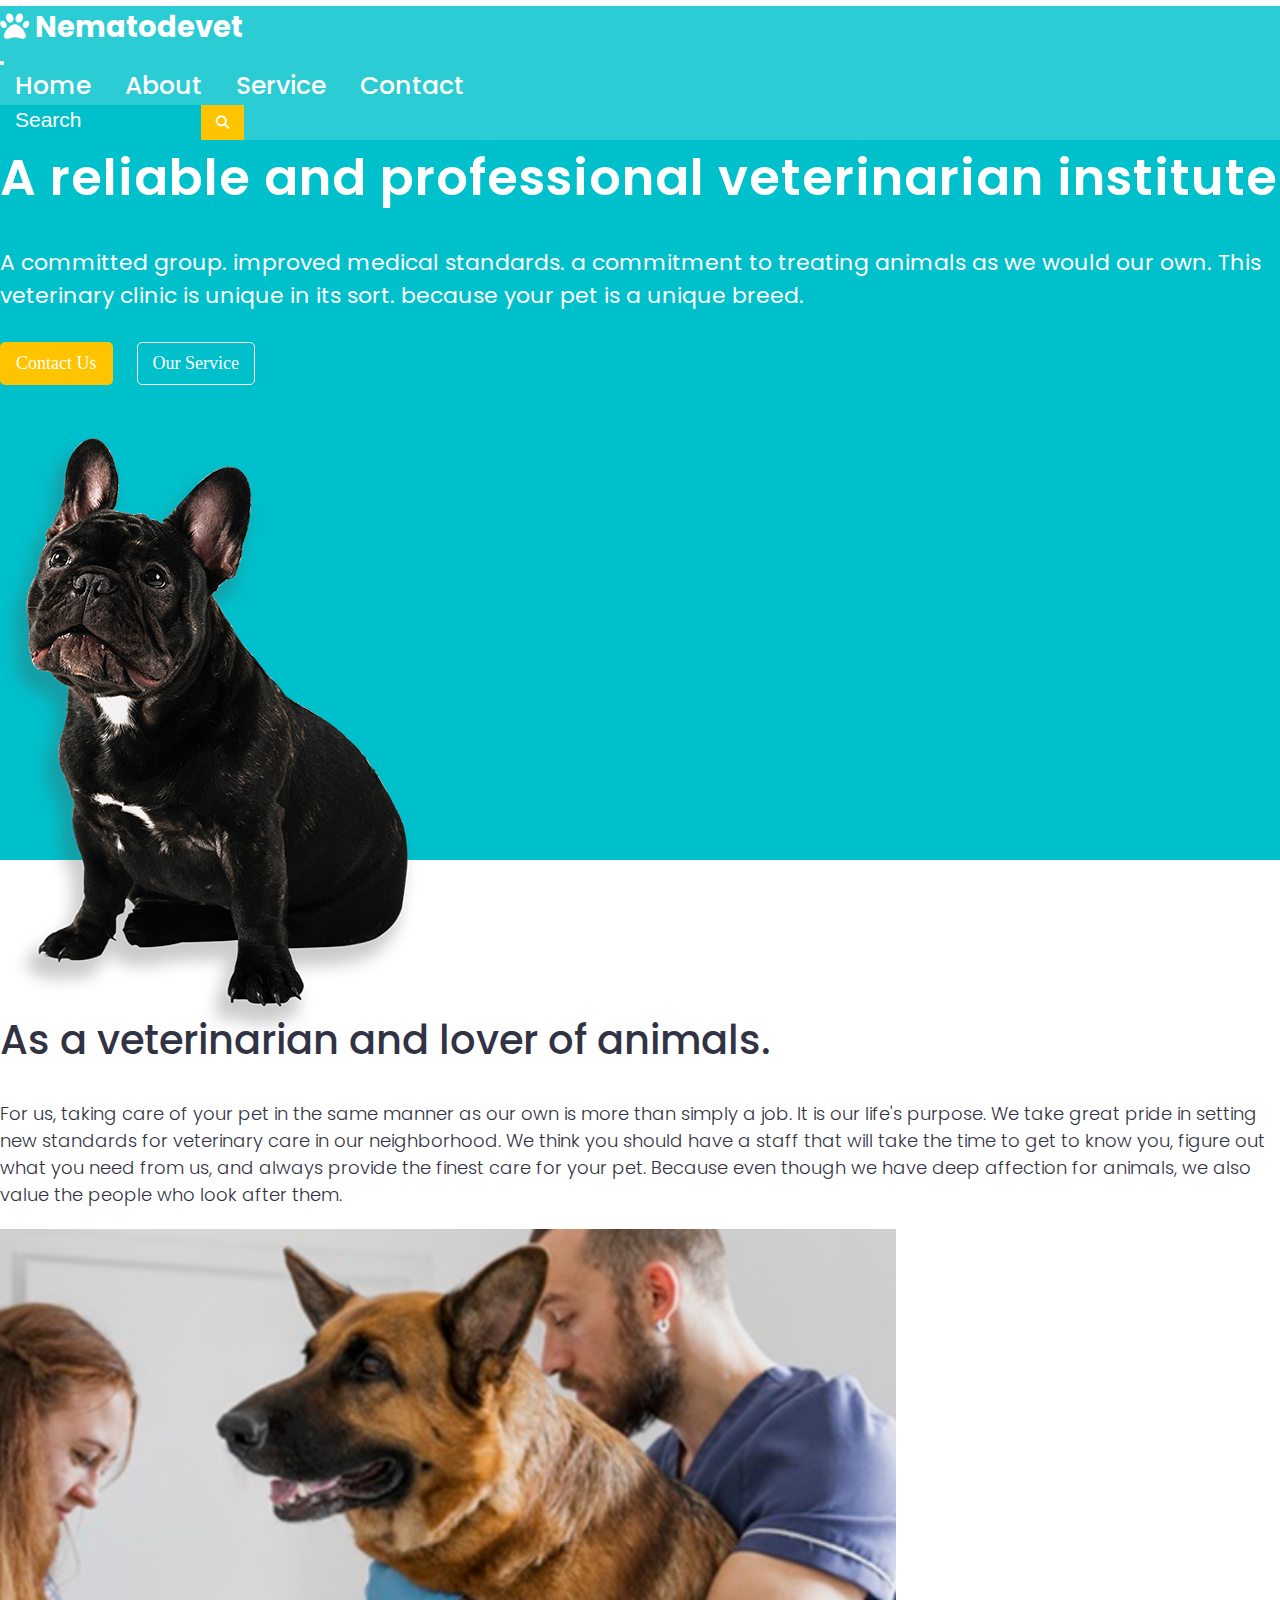
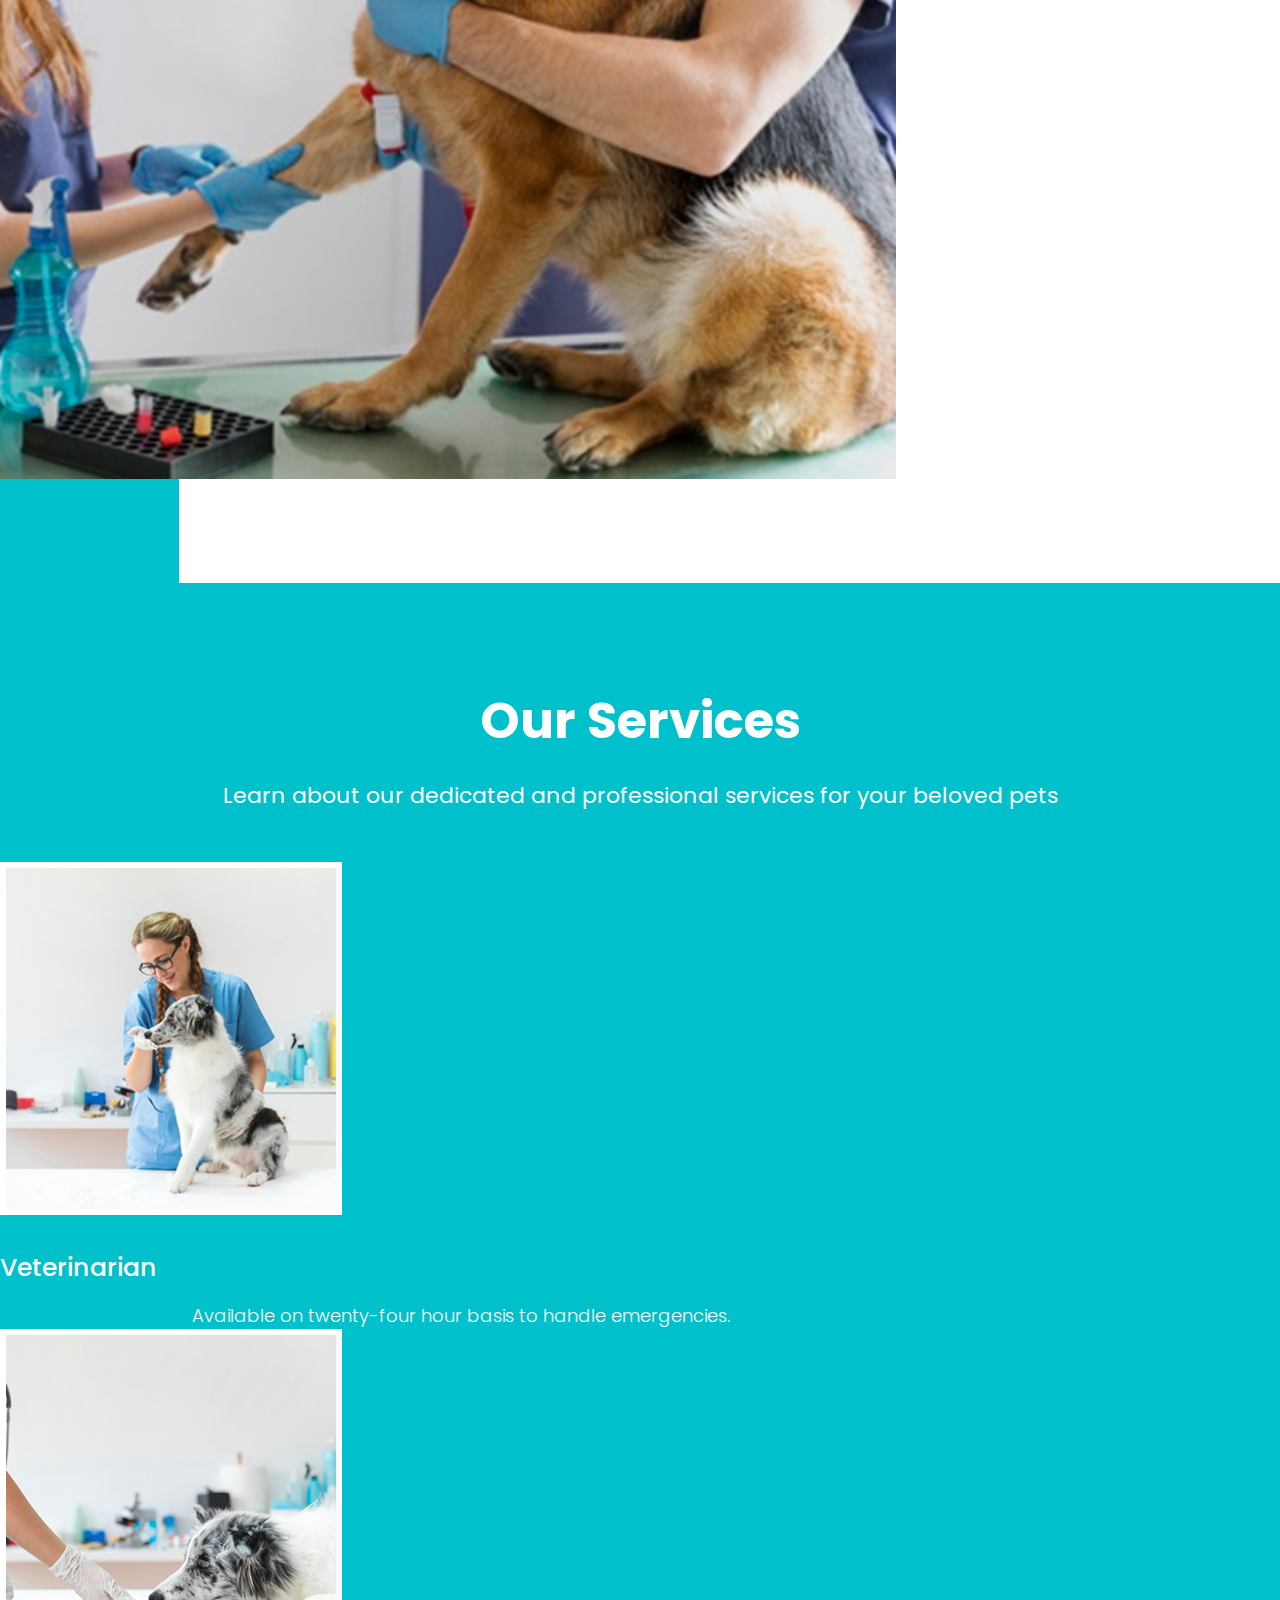
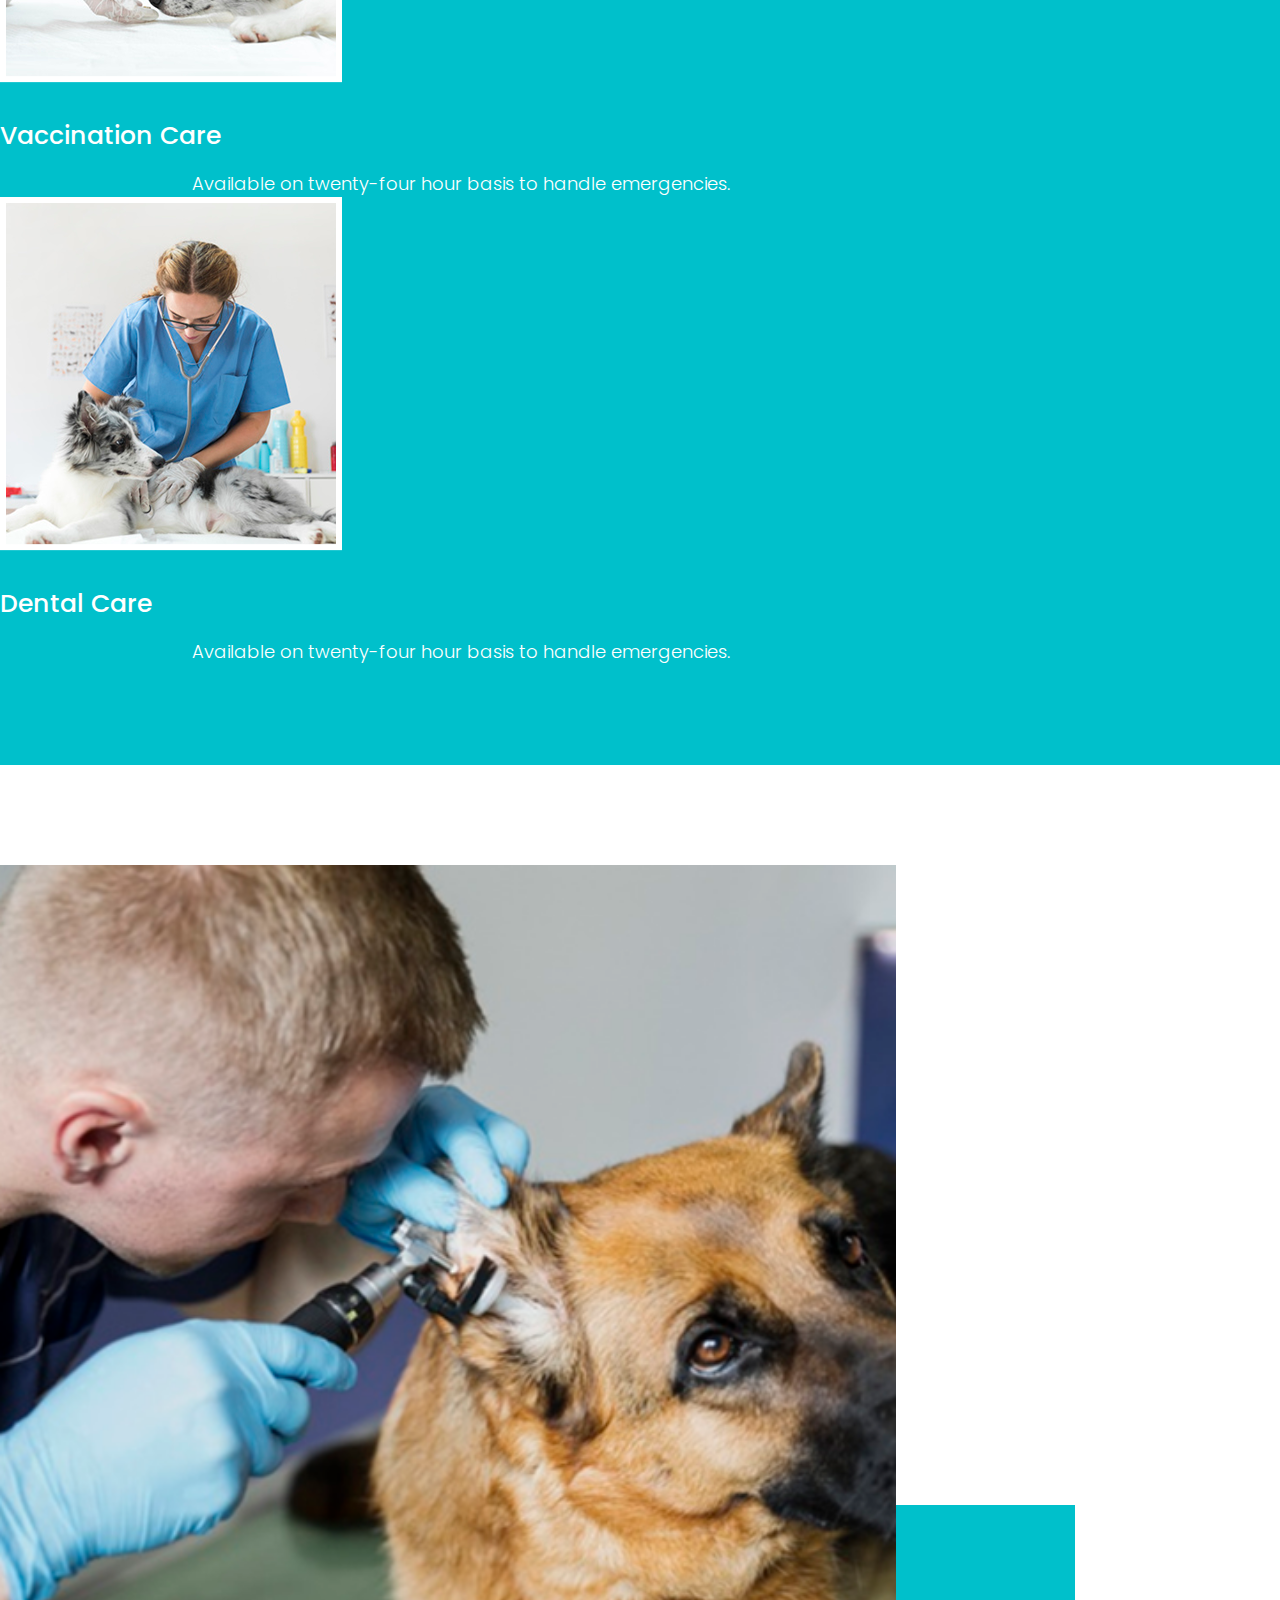
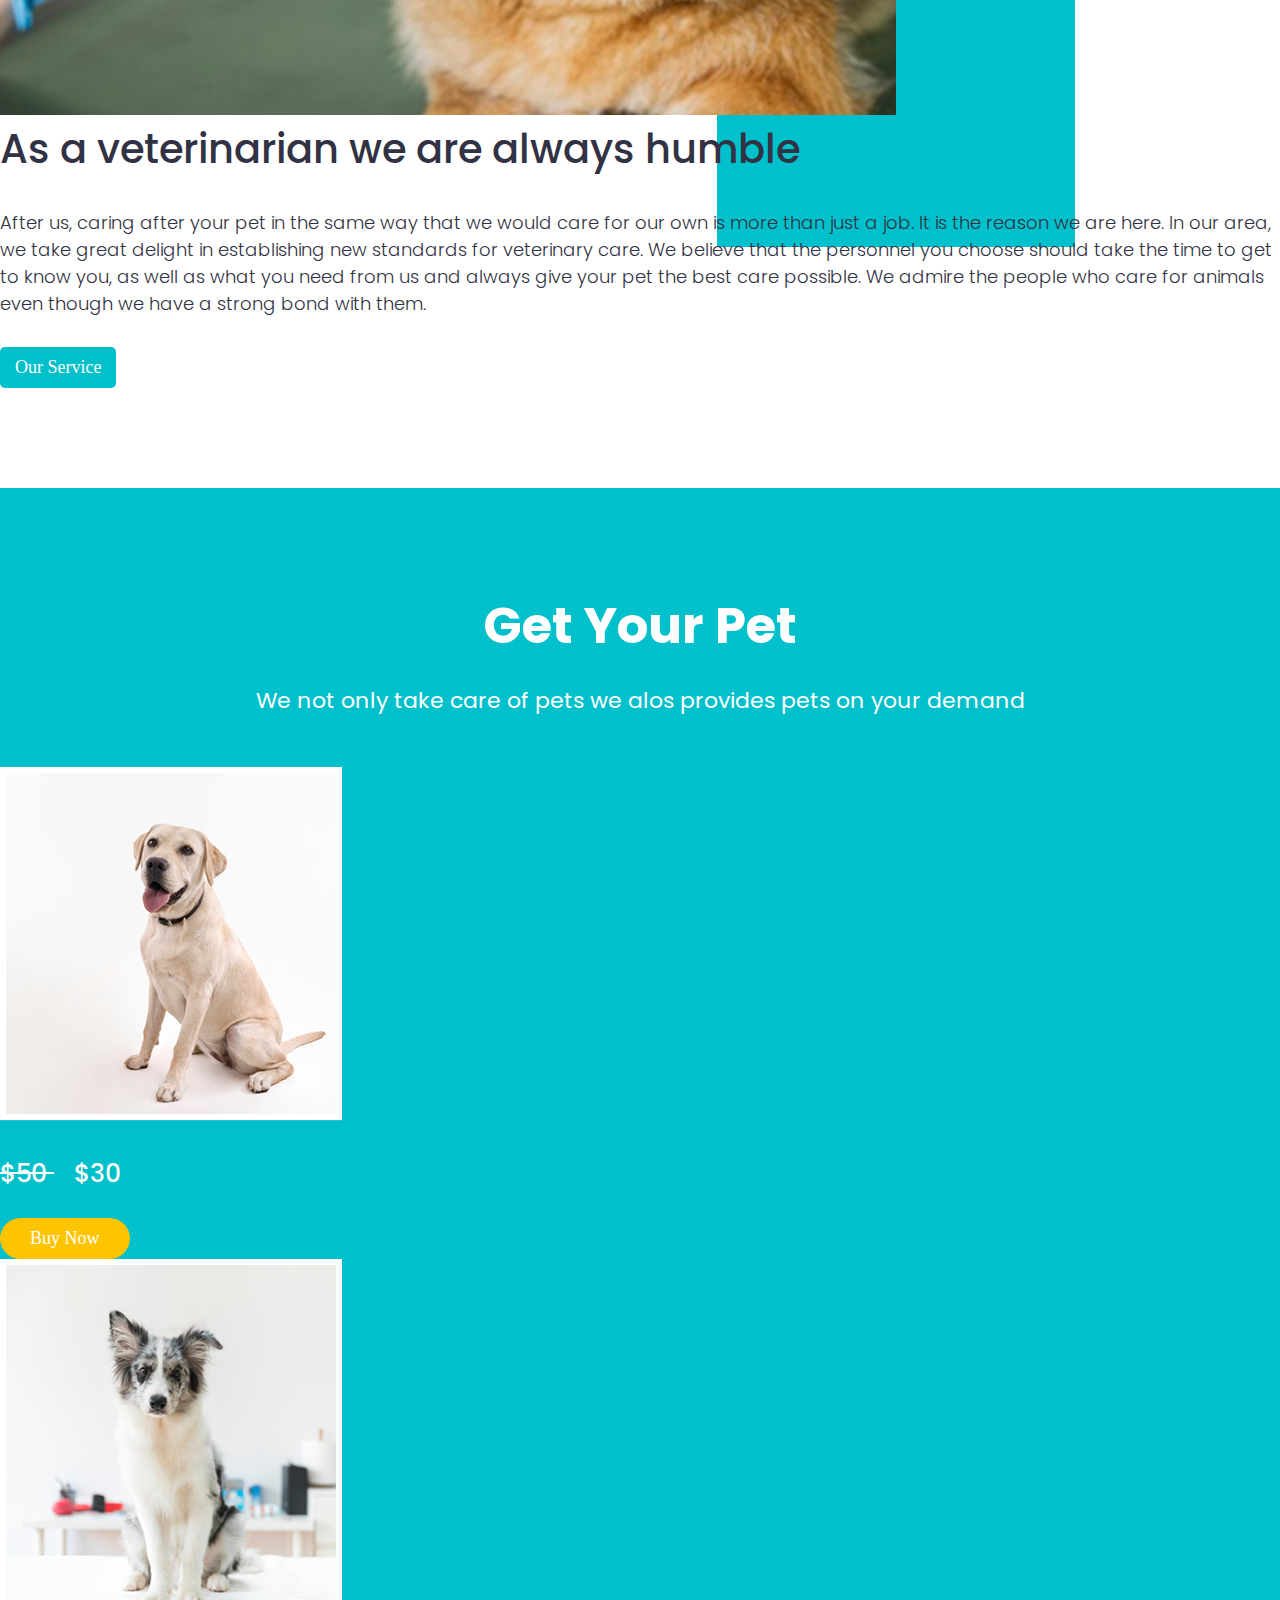
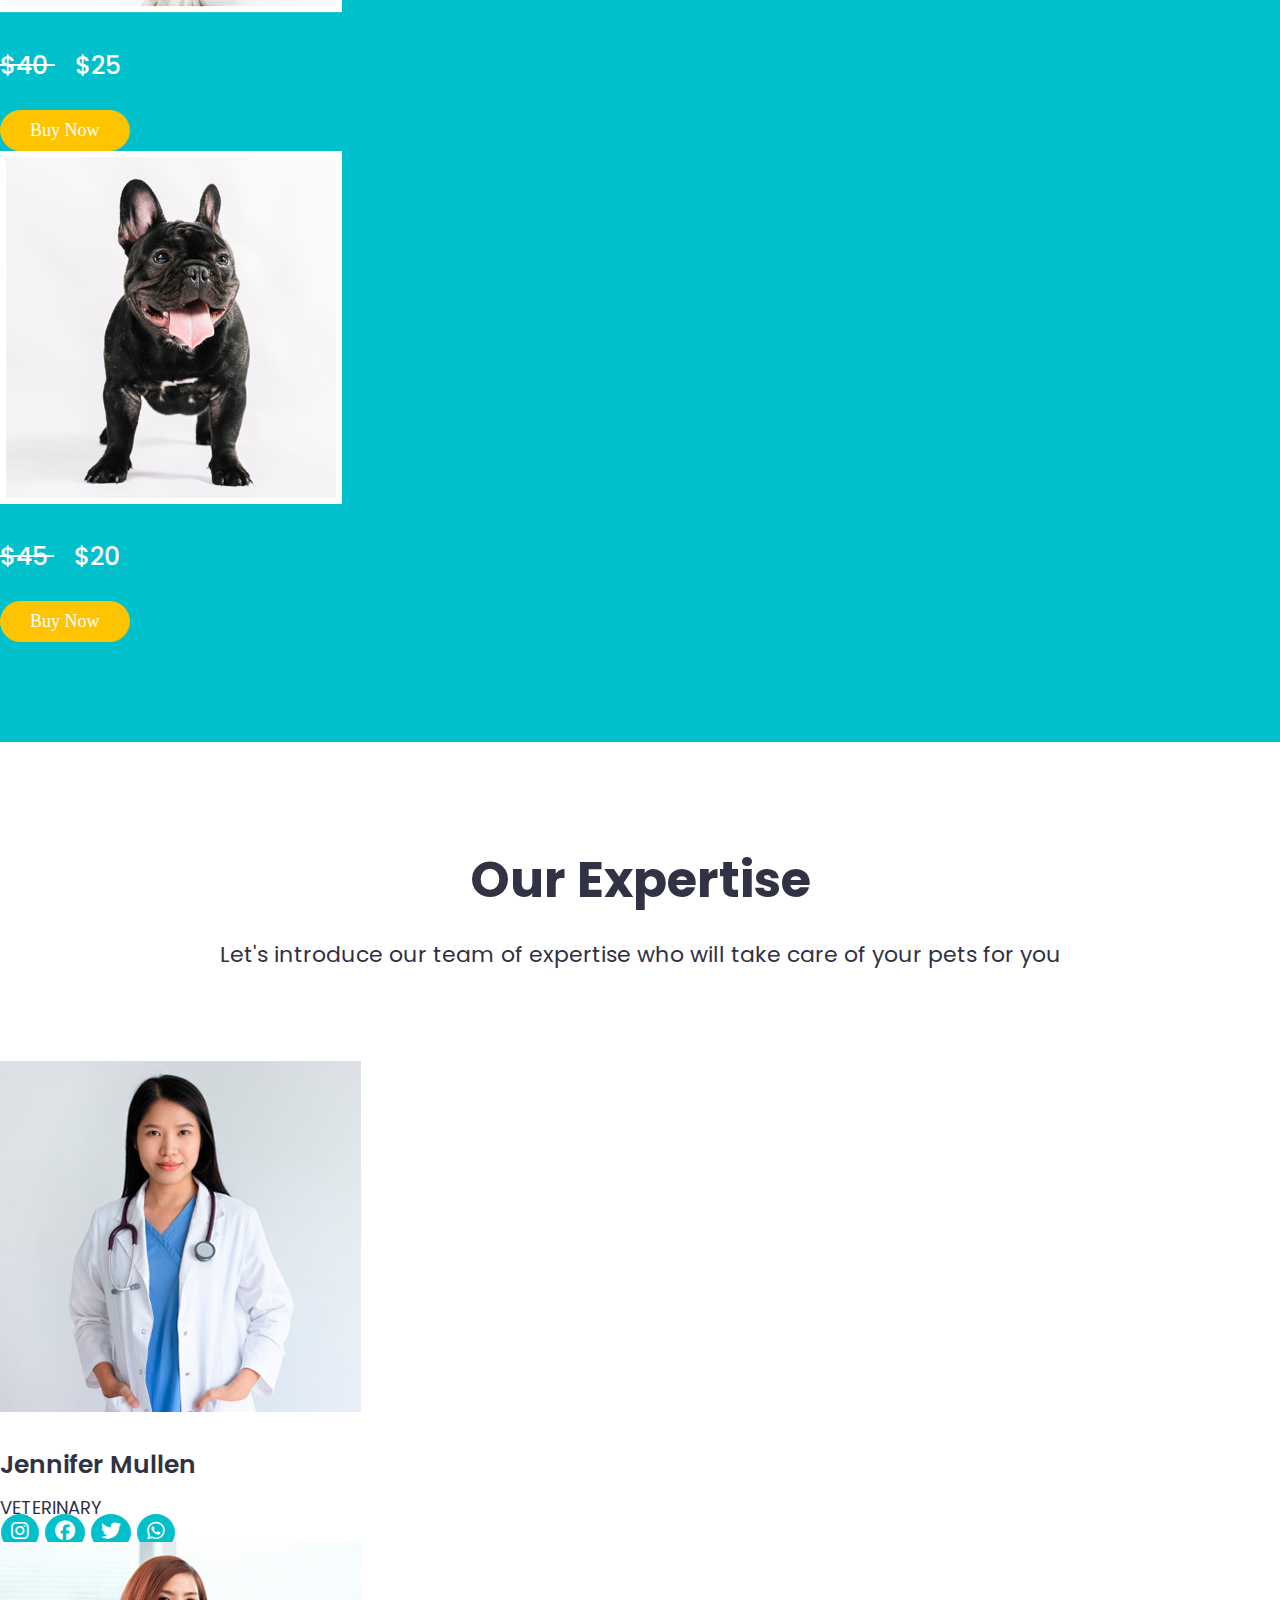
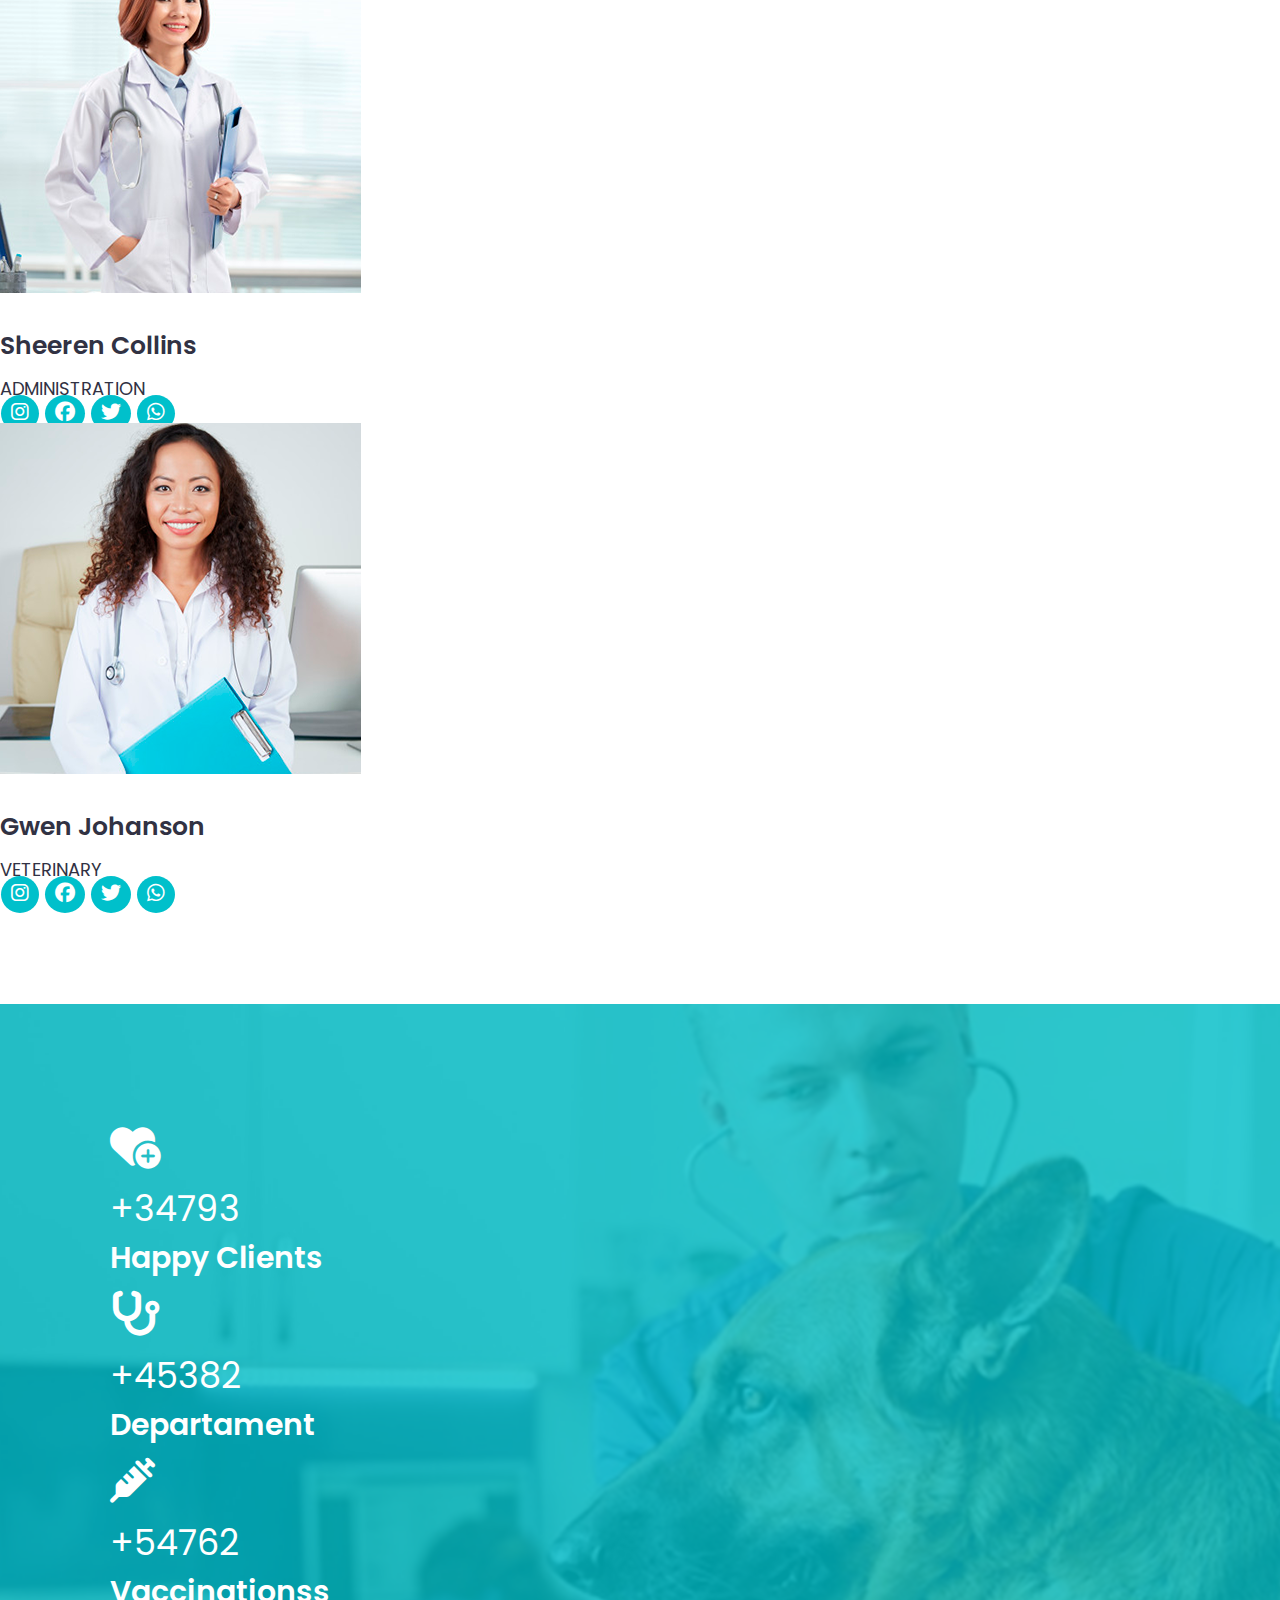
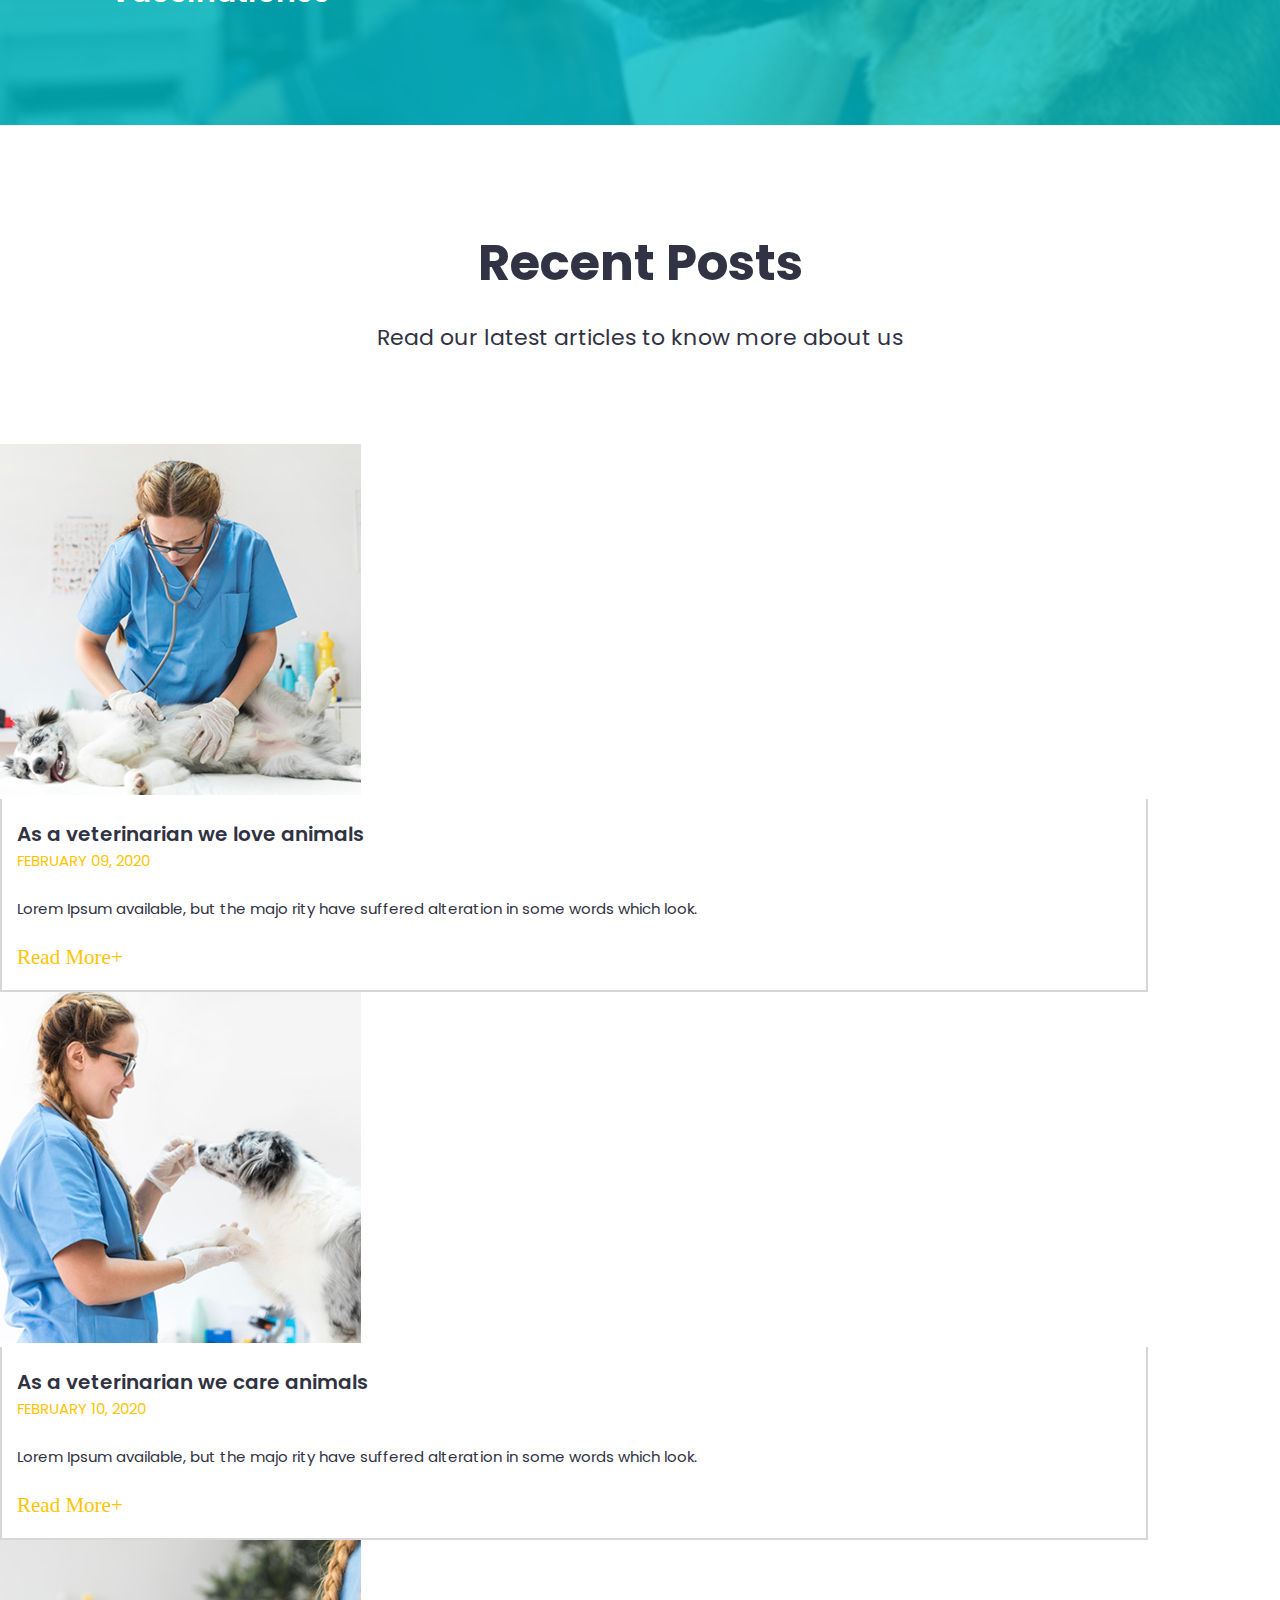
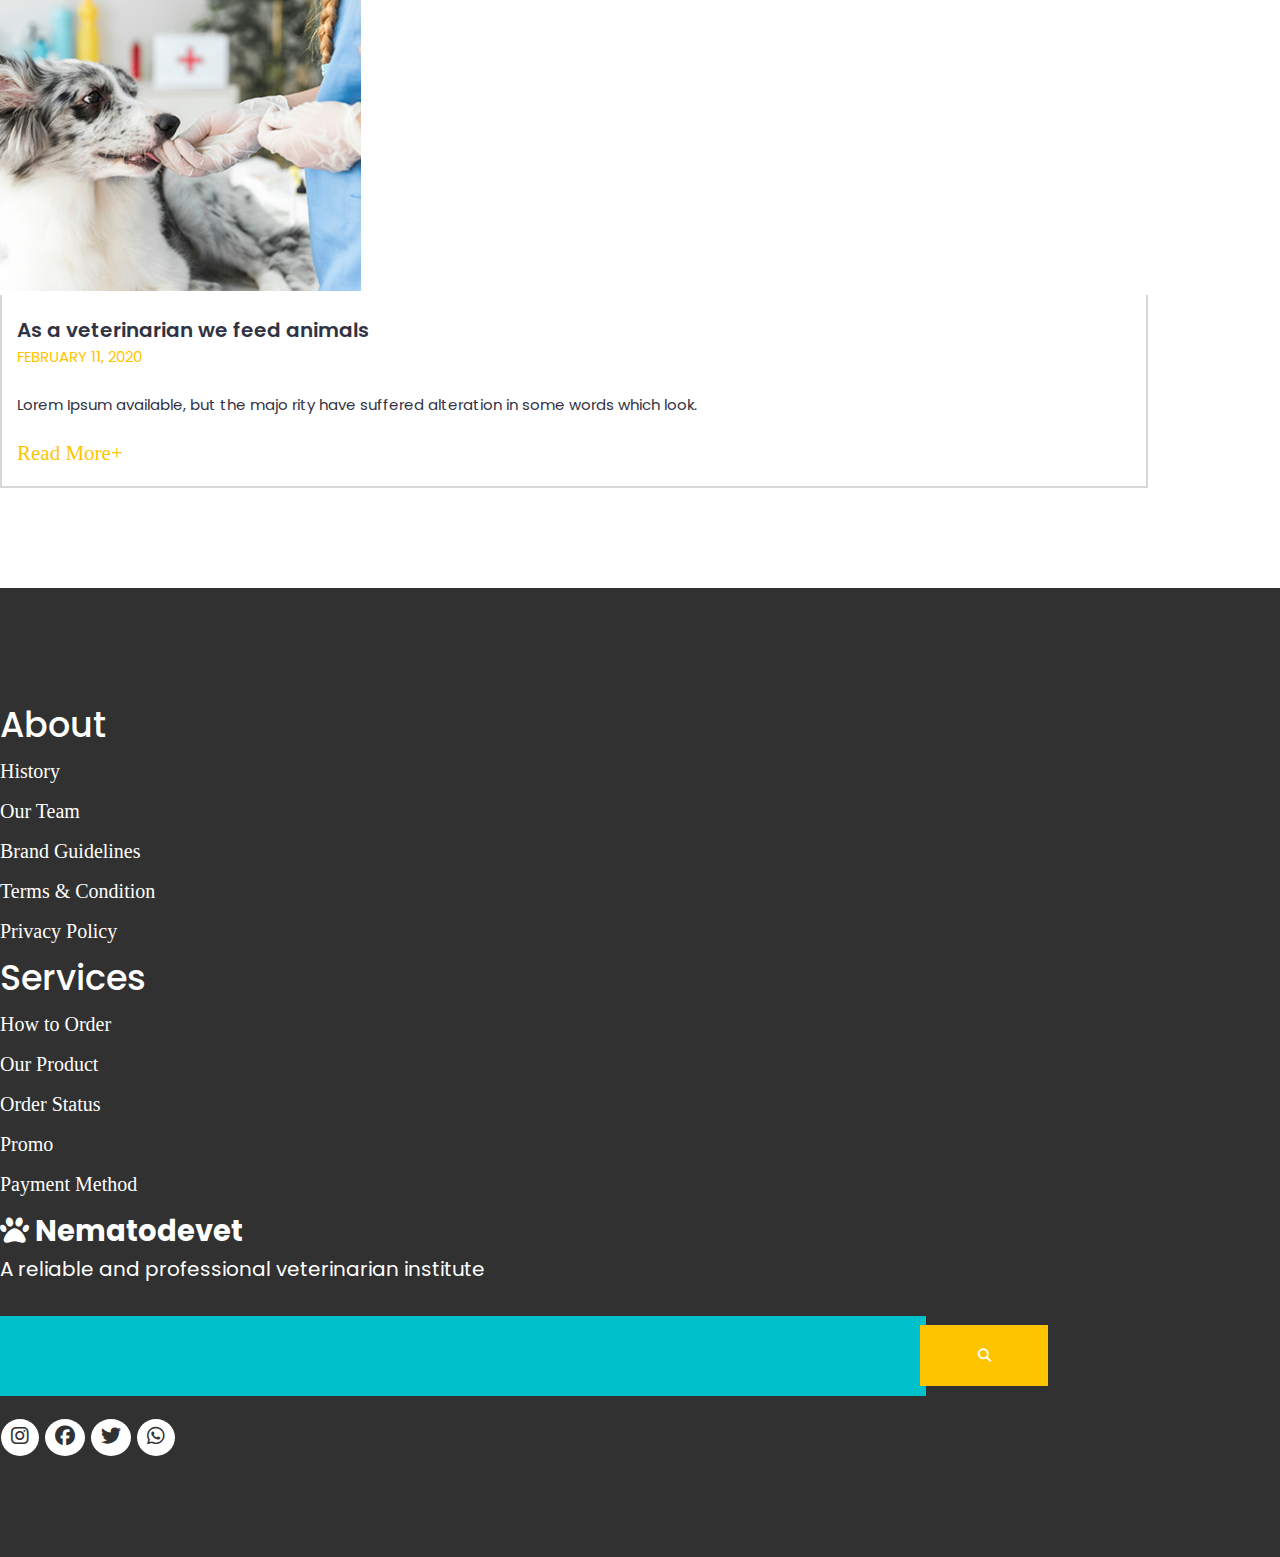
==== index.html @ a50e719a "landing paget" ====
<!doctype html>
<html lang="en">
  <head>
    <meta charset="utf-8">
    <meta name="viewport" content="width=device-width, initial-scale=1">
    <title>Nematodevet</title>

    <!-- Font  -->
    <link rel="preconnect" href="https://fonts.googleapis.com">
    <link rel="preconnect" href="https://fonts.gstatic.com" crossorigin>
    <link href="https://fonts.googleapis.com/css2?family=Poppins:wght@100;200;300;400;500;600;700;800;900&display=swap" rel="stylesheet">
    <!-- CSS LINKS  -->
    <link href="https://cdn.jsdelivr.net/npm/bootstrap@5.2.3/dist/css/bootstrap.min.css" rel="stylesheet" integrity="sha384-rbsA2VBKQhggwzxH7pPCaAqO46MgnOM80zW1RWuH61DGLwZJEdK2Kadq2F9CUG65" crossorigin="anonymous">
    <link rel="stylesheet" href="https://cdnjs.cloudflare.com/ajax/libs/font-awesome/6.4.0/css/all.min.css">
    <link rel="stylesheet" href="css/style.css">
    <link rel="stylesheet" href="css/responsive.css">
  </head>
  <body>
    <!-- Header Part  -->
    <header>
      <div class="container">
        <nav class="navbar navbar-expand-lg navbar-light ">
          <a class="navbar-brand " href="#"><h4 class="site_logo"><i class="fa-solid fa-paw"></i> Nematodevet</h4></a>
          <button class="navbar-toggler" type="button" data-toggle="collapse" data-target="#navbarNavAltMarkup" aria-controls="navbarNavAltMarkup" aria-expanded="false" aria-label="Toggle navigation">
            <span class="navbar-toggler-icon"></span>
          </button>
          <div class="collapse navbar-collapse justify-content-center" id="navbarNavAltMarkup">
            <div class="navbar-nav my_menu">
              <a class="nav-item nav-link" href="#">Home</a>
              <a class="nav-item nav-link" href="#">About</a>
              <a class="nav-item nav-link" href="#">Service</a>
              <a class="nav-item nav-link" href="#">Contact</a>
            </div>
          </div>
          <form>
            <input type="text" placeholder="Search" name="search" class="search_bar">
            <button type="submit" class="search_btn"><i class="fa fa-search"></i></button>
          </form>
        </nav>
      </div>
    </header>

    <!-- Hero Part  -->
    <div class="hero">
      <div class="container ">
        <div class="row">
          <div class="col-lg-7 col-sm-6 d-flex align-items-center">
            <div class="hero_text">
              <h1>A reliable and professional veterinarian institute</h1>
                <p>A committed group. improved medical standards. a commitment to treating animals as we would our own. This veterinary clinic is unique in its sort. because your pet is a unique breed.</p>
                <div class="hero_btn">
                  <a href="#" class="hero_btn_1">Contact Us</a>
                  <a href="#" class="hero_btn_2">Our Service</a>
                </div>
            </div>
          </div>
          <div class="col-lg-5 col-sm-6">
            <div class="hero_img d-flex justify-content-center">
              <img src="img/hero.png" alt="Kuttar Baccha Futfutey sundor">
            </div>
          </div>
        </div>
      </div>
    </div>


    <!-- About Part -->
    <section id="about">
      <div class="container">
        <div class="row gx-5">
          <div class="col-lg-6">
            <div class="ser_text">
              <h2>As a veterinarian and
                lover of animals.</h2>
                <p>For us, taking care of your pet in the same manner as our own is more than simply a job. It is our life's purpose. We take great pride in setting new standards for veterinary care in our neighborhood. We think you should have a staff that will take the time to get to know you, figure out what you need from us, and always provide the finest care for your pet. Because even though we have deep affection for animals, we also value the people who look after them.
                </p>
                <div class="hero_btn">
                  <a href="#" class="def_btn">Our Service</a>
                </div>
            </div>
          </div>
          <div class="col-lg-6 ">
            <div class="ser_vdo ">
              <div class="ser_hover d-flex justify-content-center align-items-center">
                <i class="fa-solid fa-circle-play"></i>
              </div>
              <img src="img/about.png" alt="Kuttar Baccha">
            </div>
          </div>
        </div>
      </div>
    </section>

    <!-- service part  -->
    <section id="service">
      <div class="container">
        <div class="section_head text-center">
          <h2>Our Services</h2>
          <p>Learn about our dedicated and professional services for your beloved pets</p>
        </div>
        <div class="service_contents">
          <div class="row">
            <div class="col-lg-4 col-md-4 text-center">
              <div class="service_items">
                <img src="img/service_1.png" alt="Kuttar Service">
                <h4>Veterinarian</h4>
                <p>Available on twenty-four hour basis to handle emergencies.</p>
              </div>
            </div>
            <div class="col-lg-4 col-md-4 text-center">
              <div class="service_items">
                <img src="img/service_2.png" alt="Kuttar Service">
                <h4>Vaccination Care</h4>
                <p>Available on twenty-four hour basis to handle emergencies.</p>
              </div>
            </div>
            <div class="col-lg-4 col-md-4 text-center">
              <div class="service_items">
                <img src="img/service_3.png" alt="Kuttar Service">
                <h4>Dental Care</h4>
                <p>Available on twenty-four hour basis to handle emergencies.</p>
              </div>
            </div>
          </div>
        </div>
      </div>
    </section>

    <!-- About Part 2-->
    <section id="about">
      <div class="container">
        <div class="row gx-5">
          <div class="col-lg-6 disable_hover">
            <div class="ser_vdo">
              <div class="ser_hover d-flex justify-content-center align-items-center">
                <i class="fa-solid fa-circle-play"></i>
              </div>
              <img src="img/second_about.png" alt="Kuttar Baccha">
            </div>
          </div>
          <div class="col-lg-6">
            <div class="ser_text text-end">
              <h2>As a veterinarian we are always humble</h2>
                <p>After us, caring after your pet in the same way that we would care for our own is more than just a job. It is the reason we are here. In our area, we take great delight in establishing new standards for veterinary care. We believe that the personnel you choose should take the time to get to know you, as well as what you need from us and always give your pet the best care possible. We admire the people who care for animals even though we have a strong bond with them.
                </p>
                <div class="hero_btn">
                  <a href="#" class="def_btn">Our Service</a>
                </div>
            </div>
          </div>
          
        </div>
      </div>
    </section>

    <!-- Product Part  -->
    <section id="products">
      <div class="container">
        <div class="section_head text-center">
          <h2>Get Your Pet</h2>
          <p>We not only take care of pets we alos provides pets on your demand</p>
        </div>
        <div class="product_contents">
          <div class="row">
            <div class="col-lg-4 col-md-4 text-center">
              <div class="service_items">
                <img src="img/dog1.png" alt="Kuttar Service">
                <h4><del class="del_space">$50 </del>   $30</h4>
                <a href="#" class="buy_btn">Buy Now</a>
              </div>
            </div>
            <div class="col-lg-4 col-md-4 text-center">
              <div class="service_items">
                <img src="img/dog2.png" alt="Kuttar Service">
                <h4><del class="del_space">$40 </del>   $25</h4>
                <a href="#" class="buy_btn">Buy Now</a>
              </div>
            </div>
            <div class="col-lg-4 col-md-4 text-center">
              <div class="service_items">
                <img src="img/dog3.png" alt="Kuttar Service">
                <h4><del class="del_space">$45 </del>   $20</h4>
                <a href="#" class="buy_btn">Buy Now</a>
              </div>
            </div>
          </div>
        </div>
      </div>
    </section>

    <!-- Team Part  -->
    <section id="team"> 
      <div class="container">
        <div class="section_head text-center special_spacing">
          <h2 class="text_black">Our Expertise</h2>
          <p class="text_black">Let's introduce our team of expertise who will take care of your pets for you</p>
        </div>
        <div class="team_contents">
          <div class="row">
            <div class="col-lg-4 col-md-4">
              <div class="team_item text-center">
                <img src="img/doc1.png" alt="Doctor">
                <h4>Jennifer Mullen</h4>
                <p>VETERINARY</p>
                <div class="social_link">
                  <a href="#"><i class="fa-brands fa-instagram"></i></a>
                  <a href="#"><i class="fa-brands fa-facebook"></i></a>
                  <a href="#"><i class="fa-brands fa-twitter"></i></a>
                  <a href="#"><i class="fa-brands fa-whatsapp"></i></a>
                </div>
              </div>
            </div>
            <div class="col-lg-4 col-md-4">
              <div class="team_item text-center">
                <img src="img/doc2.png" alt="Doctor">
                <h4>Sheeren Collins</h4>
                <p>ADMINISTRATION</p>
                <div class="social_link">
                  <a href="#"><i class="fa-brands fa-instagram"></i></a>
                  <a href="#"><i class="fa-brands fa-facebook"></i></a>
                  <a href="#"><i class="fa-brands fa-twitter"></i></a>
                  <a href="#"><i class="fa-brands fa-whatsapp"></i></a>
                </div>
              </div>
            </div>
            <div class="col-lg-4 col-md-4">
              <div class="team_item text-center">
                <img src="img/doc3.png" alt="Doctor">
                <h4>Gwen Johanson</h4>
                <p>VETERINARY</p>
                <div class="social_link">
                  <a href="#"><i class="fa-brands fa-instagram"></i></a>
                  <a href="#"><i class="fa-brands fa-facebook"></i></a>
                  <a href="#"><i class="fa-brands fa-twitter"></i></a>
                  <a href="#"><i class="fa-brands fa-whatsapp"></i></a>
                </div>
              </div>
            </div>
          </div>
        </div>
      </div>
    </section>

    <!-- Counter Part -->
    <div class="counter">
      <div class="container">
        <div class="row">
          <div class="col-lg-4 col-md-4 text-center">
            <div class="counter_item">
              <span><i class="fa-solid fa-heart-circle-plus"></i></span>
              <p>+34793</p>
              <h4>Happy Clients</h4>
            </div>
          </div>
          <div class="col-lg-4 col-md-4 text-center">
            <div class="counter_item">
              <span><i class="fa-solid fa-stethoscope"></i></span>
              <p>+45382</p>
              <h4>Departament</h4>
            </div>
          </div>
          <div class="col-lg-4 col-md-4 text-center">
            <div class="counter_item">
              <span><i class="fa-solid fa-syringe"></i></span>
              <p>+54762</p>
              <h4>Vaccinationss</h4>
            </div>
          </div>
        </div>
      </div>
    </div>

    <!-- Blog Part  -->
    <section id="blog" >
      <div class="container">
        <div class="section_head text-center special_spacing">
          <h2 class="text_black">Recent Posts</h2>
          <p class="text_black">Read our latest articles to know more about us</p>
        </div>
        <div class="blog_content">
          <div class="row">
            <div class="col-lg-4  col-sm-8 col-md-4">
              <div class="blog_item">
                <img src="img/blog1.png" alt="Kuttar Blog">
                <div class="blog_text">
                  <h4>As a veterinarian we love animals</h4>
                    <span>FEBRUARY 09, 2020</span>
                    <p>Lorem Ipsum available, but the majo
                      rity have suffered alteration in some
                      words which look.</p>
                      <a href="#">Read More+</a>
                </div>
              </div>
            </div>
            <div class="col-lg-4  col-sm-8 col-md-4">
              <div class="blog_item">
                <img src="img/blog2.png" alt="Kuttar Blog">
                <div class="blog_text">
                  <h4 >As a veterinarian we care animals</h4>
                    <span>FEBRUARY 10, 2020</span>
                    <p>Lorem Ipsum available, but the majo
                      rity have suffered alteration in some
                      words which look.</p>
                      <a href="#">Read More+</a>
                </div>
              </div>
            </div>
            <div class="col-lg-4  col-sm-8 col-md-4">
              <div class="blog_item">
                <img src="img/blog3.png" alt="Kuttar Blog">
                <div class="blog_text">
                  <h4>As a veterinarian we feed animals</h4>
                    <span>FEBRUARY 11, 2020</span>
                    <p>Lorem Ipsum available, but the majo
                      rity have suffered alteration in some
                      words which look.</p>
                      <a href="#">Read More+</a>
                </div>
              </div>
            </div>
          </div>
        </div>
      </div>
    </section>

    <!-- Footer Part  -->
    <footer>
      <div class="container">
        <div class="footer_content">
          <div class="row">
            <div class="col-lg-3 col-sm-6 ">
              <div class="footer_list">
                <h4>About</h4>
                <a href="#">History</a>
                  <a href="#">Our Team</a>
                  <a href="#">Brand Guidelines</a>
                  <a href="#">Terms & Condition</a>
                  <a href="#">Privacy Policy</a>
              </div>
            </div>
            <div class="col-lg-3 col-sm-6">
              <div class="footer_list">
                <h4>Services</h4>
                <a href="#">How to Order</a>
                  <a href="#">Our Product</a>
                  <a href="#">Order Status</a>
                  <a href="#">Promo</a>
                  <a href="#">Payment Method</a>
              </div>
            </div>
            <div class="col-lg-6 text-end">
              <div class="footer_end">
                <h4 class="site_logo"><i class="fa-solid fa-paw"></i> Nematodevet</h4>
                <p>A reliable and professional veterinarian institute</p>
                <form>
                  <input type="text" name="search" class="search_bar">
                  <button type="submit" class="search_btn"><i class="fa fa-search"></i></button>
                </form>
                <div class="social_link">
                  <a href="#"><i class="fa-brands fa-instagram"></i></a>
                  <a href="#"><i class="fa-brands fa-facebook"></i></a>
                  <a href="#"><i class="fa-brands fa-twitter"></i></a>
                  <a href="#"><i class="fa-brands fa-whatsapp"></i></a>
                </div>
              </div>
            </div>
            
          </div>
        </div>
      </div>
    </footer>








    <!-- JS LINKS  -->
    <script src="https://cdn.jsdelivr.net/npm/bootstrap@5.2.3/dist/js/bootstrap.bundle.min.js" integrity="sha384-kenU1KFdBIe4zVF0s0G1M5b4hcpxyD9F7jL+jjXkk+Q2h455rYXK/7HAuoJl+0I4" crossorigin="anonymous"></script>
  </body>
</html>
---- css/style.css ----
/* default items  */

/* main color : #325674; */
/* button color ; #ffc400; */

/* font-family: 'Poppins', sans-serif; */


/* Most used css  */
*{
    margin: 0;
    padding: 0;
}
h1, h2, h3, h4, h5, h6, p, span{
    font-family: 'Poppins', sans-serif;
}
a{
    text-decoration: none;
}
.section_head{
    margin-bottom: 50px;
}
.section_head h2{
    font-size: 50px;
    color: #ffffff;
    font-weight: 700;
    font-family: "Poppins";
    text-align: center;
    margin-bottom: 20px;     
}
.section_head p{
    font-size: 22px;
    color: #ffffff;
    font-weight: 400;
    font-family: "Poppins";
    text-align: center;
}


/* Header CSS  */
header{
    background-color: #00c1cbd3;
}
.site_logo{
    font-size: 29px !important;
    color: white;
    margin-top: 6px;
}
.site_logo:hover{
    color: #ffc400;
}
.my_menu a{
    font-size: 25px;
    color: #ffffff;
    font-weight: 500;
    font-family: "Poppins";
    margin: 0 15px;
}
.my_menu a:hover{
   color: #ffc400;
}
.search_bar{
    padding: 10px 15px;
    background-color: #00c0cb;
    border: none;
    outline: none;
}
.search_bar::placeholder{
    font-size: 21px;
    letter-spacing: 0px;
    color: #ffffff;
    font-weight: 400;
}
.search_btn{
    padding: 10px 15px;
    margin-left: -10px;
    border: none;
    outline: none;
    background-color: #ffc400;
}
.search_btn:hover{
    background-color: #00c0cb;
    transition: .9s;
}
.search_btn i{
    color: white;
}

/* Hero CSS  */
.hero{
    height: 80vh;
    background-color: #00c0cb;
}
.hero_text h1{
    font-size: 50px;
    letter-spacing: 1px;
    color: #ffffff;
    font-weight: 600;
    margin-bottom: 30px;
}
.hero_text p{
    font-size: 22px;
    letter-spacing: 0px;
    color: #ffffff;
    font-weight: 400;   
}

.hero_btn a{
    padding: 10px 15px;
    display: inline-block;
    margin-top: 30px;
    margin-right: 20px;
    font-size: 18px;
    color: #ffffff;
    font-weight: 400;
}
.hero_btn_1{
    background-color: #ffc400;
    border: 1px solid transparent;
    outline: none;
    border-radius: 5px;
}
.hero_btn_1:hover{
    background-color: black;
    color: white;
    transition: .7s;
}
.hero_btn_2:hover{
    background-color: black;
    transition: .7s;
}
.hero_btn_2{
    background-color: transparent;
    border: 1px solid #fff;
    outline: none;
    border-radius: 5px;
}
.hero_img{
    padding: 50px 0;
}
.hero_img img{
    max-width: 100%;
    height: auto;
}

/* about css  */
.g-5, .gx-5 {
    --bs-gutter-x: 10rem;
}
#about{
    padding-top: 150px;
    padding-bottom: 100px;
}
.ser_text h2{
    font-size: 40px;
    color: #313243;
    font-weight: 500;    
    margin-bottom: 30px; 
}
.ser_text p{
    font-size: 18px;
    letter-spacing: 0px;
    color: #313243;
    font-weight: 300;
}
.def_btn{
    background-color: #00c0cb;
    border-radius: 5px;
}
.def_btn:hover{
    background-color: #ffc400;
    transition: .9s;
}
.ser_vdo{
    position: relative;
    width: 70%;
    margin-top: -50px;
}
.ser_vdo::after{
    content: "";
    height: 40%;
    width: 40%;
    background-color: #00c0cb;
    position: absolute;
    bottom: -15%;
    left: -20%;
    z-index: -1;
}
.ser_hover{
    position: absolute;
    width: 100%;
    height: 100%;
    background-color: #ffc40088;
    visibility: hidden;
}
.ser_hover i{
    color: white;
    font-size: 70px;
}
.ser_vdo img{
    width: 100%;
    transition: .9s;
}
.ser_vdo:hover .ser_hover{
    visibility: visible;
}

/* Service CSS  */
#service{
    padding: 100px 0;
    background-color: #00c0cb;
}
.service_items h4{
    font-size: 25px;
    color: #ffffff;
    font-weight: 500;
    margin-top: 30px;
    margin-bottom: 15px;
}
.service_items p{
    font-size: 18px;
    color: #ffffff;
    font-weight: 300;
    width: 70%;
    margin: auto;
}
.service_items img{
    max-width: 100%;
}

/* second about css  */
.disable_hover .ser_vdo::after{
    display: none;
}
.disable_hover .ser_vdo::before{
    content: "";
    height: 40%;
    width: 40%;
    background-color: #00c0cb;
    position: absolute;
    bottom: -15%;
    right: -20%;
    z-index: -1;
}

/* Products css  */
#products{
    padding: 100px 0;
    background-color: #00c0cb;
}
.del_space{
    margin-right: 20px;
}
.buy_btn{
    padding: 10px 30px;
    background-color: #ffc400;
    border-radius: 30px;
    border: none;
    outline: none;
    font-size: 18px;
    color: #ffffff;
    font-weight: 500;
    display: inline-block;
    margin-top: 10px;
}
.buy_btn:hover{
    background-color: black;
    color: white;
    transition: .8s;
}

/* Team CSS  */
#team{
    padding: 100px 0;
}
.text_black{
    color: #313243  !important;
}
.special_spacing{
    margin-bottom: 90px !important;
}

.team_item h4{
    font-size: 25px;
    color: #313243;
    font-weight: 600;
    margin-top: 30px;
    margin-bottom: 10px;
}
.team_item p{
    font-size: 18px;
    color: #313243;
    font-weight: 400;
}
.social_link a{
    color: #fff;
    background-color: #00c0cb;
    border-radius: 50%;
    padding: 10px;
    margin: 1px;
}
.social_link a:hover{
    background: #ffc400;
    transition: .7s;
}
.social_link a  i{
    font-size: 20px;
}

/* Counter Part  */
.counter{
    padding: 110px;
    background-image: url(/img/counter_bg.png);
    background-repeat: no-repeat;
    background-size: cover;
    position: relative;
    z-index: -1;
}
.counter_item{
    z-index: 100;
}
.counter_item span{
    color: #fff;
    font-size: 45px;
}
.counter_item p{
    font-size: 35px;
    color: #ffffff;
    font-weight: 400;
}
.counter_item h4{
    font-size: 30px;
    color: #ffffff;
    font-weight: 600;
}
.counter::after{
    content: '';
    position: absolute;
    height: 100%;
    width: 100%;
    background-color: #00c0cb;
    opacity: .8;
    top: 0%;
    left: 0%;
    z-index: -1;
}

/* Blog CSS  */
#blog{
    padding: 100px 0;
}
.blog_text{
    padding: 20px 15px;
    border: 2px solid #d7d7d7;
    border-top: none;
    width: 87%;
}
.blog_text:hover{
    border: 1px solid transparent;
    border-top: none;
    transition: .7s;
    box-shadow: 5.634px 10.595px 25.5px rgba(74,74,74,0.1);
    background-color: #fff;
}
.blog_text h4{
    font-size: 20px;
    color: #313243;
    font-weight: 600;
}
.blog_text span{
    font-size: 15px;
    color: #ffc400;
    font-weight: 400;
}
.blog_text p{
    font-size: 15px;
    color: #313243;
    font-weight: 400;
    width: 95%;
    margin: 25px 0;
}
.blog_text a{
    font-size: 21px;
    color: #ffc400;
    font-weight: 500;
}


/* Footer CSS  */
footer{
    background-color: #303130;
    padding: 110px 0;
}
.footer_list h4{
    font-size: 35px;
    color: #ffffff;
    font-weight: 500;
}
.footer_list a{
    display: block;
    font-size: 20px;
    line-height: 40px;
    color: #ffffff;
    font-weight: 400;
}
.footer_list a:hover{
    color: #00c0cb;
}
.footer_end p{
    font-size: 20px;
    line-height: 33px;
    color: #ffffff;
    font-weight: 400;
}
.footer_end form{
    margin: 30px 0;
}
.footer_end form .search_bar{
    width: 70%;
    height: 60px;
}
.footer_end form .search_btn{
    height: 61px;
    width: 10%;
}
.footer_end .social_link a{
    background: #fff;
    color: #303130;
}
.footer_end .social_link a:hover{
    background: #00c0cb;
    color: #fff;
    transition: .7s;
}
---- css/responsive.css ----
/* For Small device  */
@media (max-width: 576px){
    header form{
        margin: 0 auto;
    }
    .hero_text{
        padding-top: 30px;
    }
    .hero_text h1{
        font-size: 25px;
        margin-bottom: 10px;
    }
    .hero_text p{
        font-size: 15px;
        margin-bottom: 10px;
    }
    .hero_btn a{
        padding: 5px 10px;
        font-size: 12px;
        margin-top: 0px;
    }
    .hero_img{
        padding: 10px;
    }
    .hero_img img {
        max-width: 40%;
        height: auto;
    }

    /* about css  */
    #about {
        padding-top: 20px;
        padding-bottom: 50px;
    }
    .ser_text h2 {
        font-size: 32px;
        margin-bottom: 5px;
    }
    .ser_text p {
        font-size: 15px;
    }
    .ser_vdo {
        margin-top: 25px;
        margin-left: auto;
        margin-right: auto;
        margin-bottom: 50px;
    }
    .g-5, .gx-5 {
        --bs-gutter-x: 0rem;
    }
    #service {
        padding: 40px 0;
    }
    .section_head h2 {
        font-size: 35px;
        margin-bottom: 5px;
    }
    .section_head p {
        font-size: 15px;
    }
    .service_items h4 {
        font-size: 20px;
    }
    .service_items p {
        font-size: 15px;
        margin-bottom: 20px;
    }
    .buy_btn {
        margin-bottom: 35px;
    }
    .social_link {
        margin-bottom: 35px;
    }
    .counter_item p {
        font-size: 25px;
    }
    .counter_item h4 {
        font-size: 18px;
    }
    .counter_item {
        margin-bottom: 40px;
    }
    .blog_item {
        margin: 40px 0;
    }
    .blog_text {
        width: 92%;
    }
    .blog_item img{
        max-width: 100%;
    }
    footer {
        padding: 60px 0;
    }
    .footer_list {
        margin-bottom: 40px;
    }
    .footer_list h4 {
        font-size: 30px;
    }
    .footer_list a {
        font-size: 15px;
        line-height: 30px;
    }
    .footer_end p {
        font-size: 15px;
    }
    .footer_end {
        text-align: left;
    }
}

/* For Mobile devices  */
@media (min-width: 576px) and (max-width: 768px){
    header form {
        margin: 0 auto;
    }
    .hero_text h1 {
        font-size: 35px;
        padding-top: 20px;
        margin-bottom: 10px;
    }
    .hero_text p {
        font-size: 15px;
    }
    .hero_btn a {
        padding: 7px 15px;
        font-size: 12px;
        margin-top: 0px;
    }
    #about {
        padding-top: 40px;
        padding-bottom: 90px;
    }
    .ser_text h2 {
        font-size: 25px;
        margin-bottom: 10px;
    }
    .ser_text p {
        font-size: 14px;
    }
    .ser_vdo {
        margin-top: 25px;
        margin-left: auto;
        margin-right: auto;
        margin-bottom: 50px;
    }
    .g-5, .gx-5 {
        --bs-gutter-x: 0rem;
    }
    .service_items {
        margin-bottom: 30px;
    }
    .disable_hover {
        margin-bottom: 30px;
    }
    .team_item {
        margin-bottom: 40px;
    }
    .counter_item {
        margin-bottom: 30px;
    }
    .counter_item p {
        font-size: 30px;
    }
    .counter_item h4 {
        font-size: 22px;
    }
    .blog_item {
        margin: 30px auto;
    }
    .blog_item img{
        max-width: 100%;
    }
    .blog_text {
        width: 100%;
    }
    footer {
        padding: 60px 0;
    }
    .footer_list {
        margin-bottom: 40px;
    }
    .footer_list h4 {
        font-size: 30px;
    }
    .footer_list a {
        font-size: 15px;
        line-height: 30px;
    }
    .footer_end p {
        font-size: 15px;
    }
    .footer_end {
        text-align: left;
    }
}

/* For Tablet  */
@media (min-width: 768px) and (max-width: 992px){
    .hero_text {
        margin-top: -80px;
    }
    .hero_text h1 {
        font-size: 25px;
        margin-bottom: 10px;
    }
    .hero_text p {
        font-size: 15px;
    }
    .hero_btn {
        margin-top: 0px;
    }
    .hero_btn a {
        padding: 10px 15px;
        font-size: 15px;
        margin-top: 0px;
    }
    .hero_img img {
        max-width: 90%;
    }
    #about {
        padding-top: 40px;
    }
    .g-5, .gx-5 {
        --bs-gutter-x: 0rem;
    }
    .ser_text h2 {
        font-size: 35px;
        margin-bottom: 10px;
    }
    .ser_text p {
        font-size: 15px;
    }
    .ser_vdo {
        margin-top: 25px;
        margin-left: auto;
        margin-right: auto;
        margin-bottom: 50px;
    }
    .service_items h4 {
        font-size: 22px;
    }
    .service_items p {
        font-size: 14px;
    }
    .disable_hover {
        margin-bottom: 30px;
    }
    .team_item img{
        max-width: 100%;
    }
    .counter_item p {
        font-size: 25px;
    }
    .counter_item h4 {
        font-size: 20px;
    }
    .blog_item img{
        max-width: 100%;
    }
    .blog_text {
        width: 100%;
    }
    footer {
        padding: 60px 0;
    }
    .footer_list {
        margin-bottom: 40px;
    }
    .footer_list h4 {
        font-size: 30px;
    }
    .footer_list a {
        font-size: 15px;
        line-height: 30px;
    }
    .footer_end p {
        font-size: 15px;
    }
    .footer_end {
        text-align: left;
    }
}
/* For Laptop  */
@media (min-width: 992px) and (max-width: 1200px){
    .site_logo{
        font-size: 25px !important;
    }
    .my_menu a{
        font-size: 22px;
        margin: 0 10px;
    }
    .hero_text h1 {
        font-size: 30px;
        margin-bottom: 20px;
    }
    .hero_text p {
        font-size: 16px;
    }
    .hero_btn {
        margin-top: -0px;
    }
    .hero_btn a {
        padding: 10px 15px;
        font-size: 15px;
        margin-top: 0px;
    }
    .hero_img img {
        max-width: 80%;
    }
    .ser_text h2 {
        font-size: 28px;
        margin-bottom: 10px;
    }
    .ser_text p {
        font-size: 15px;
        font-weight: 300;
    }
    .blog_item img{
        max-width: 100%;
    }
    .blog_text {
        width: 100%;
    }
}
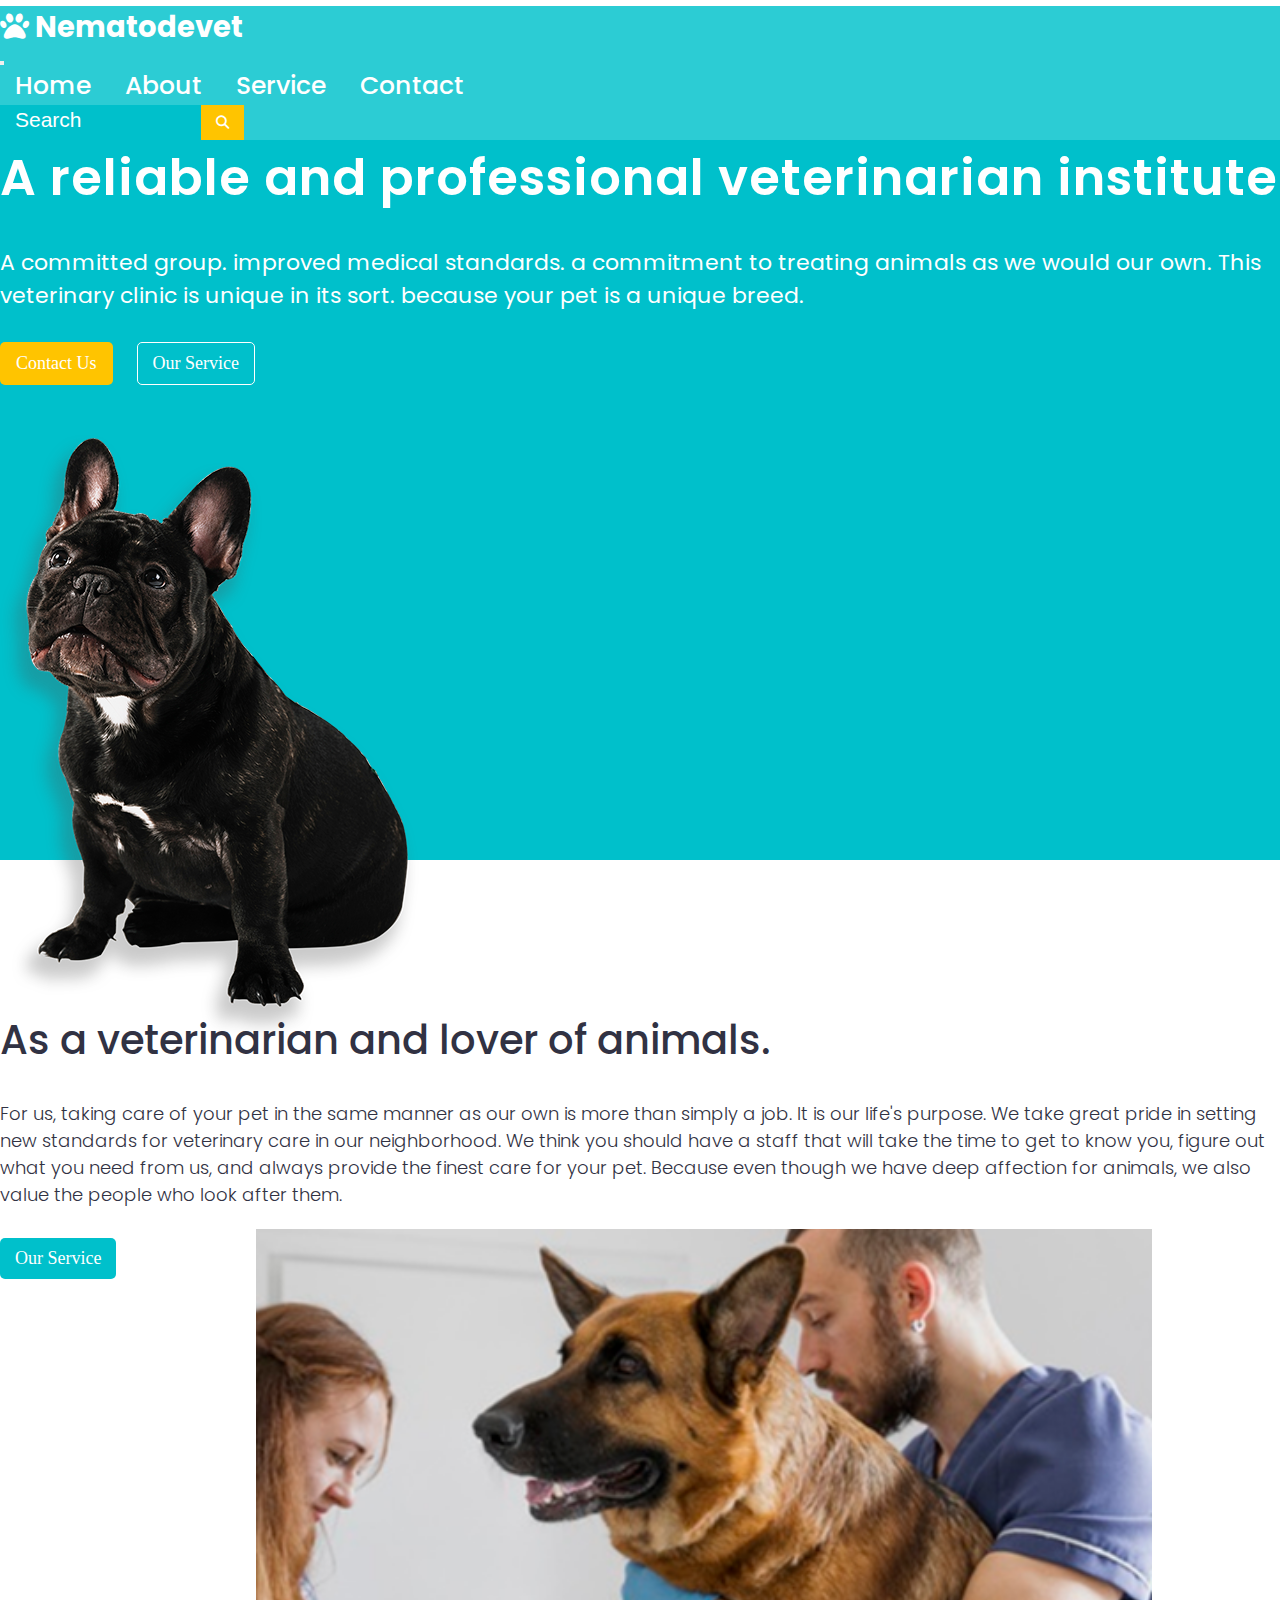
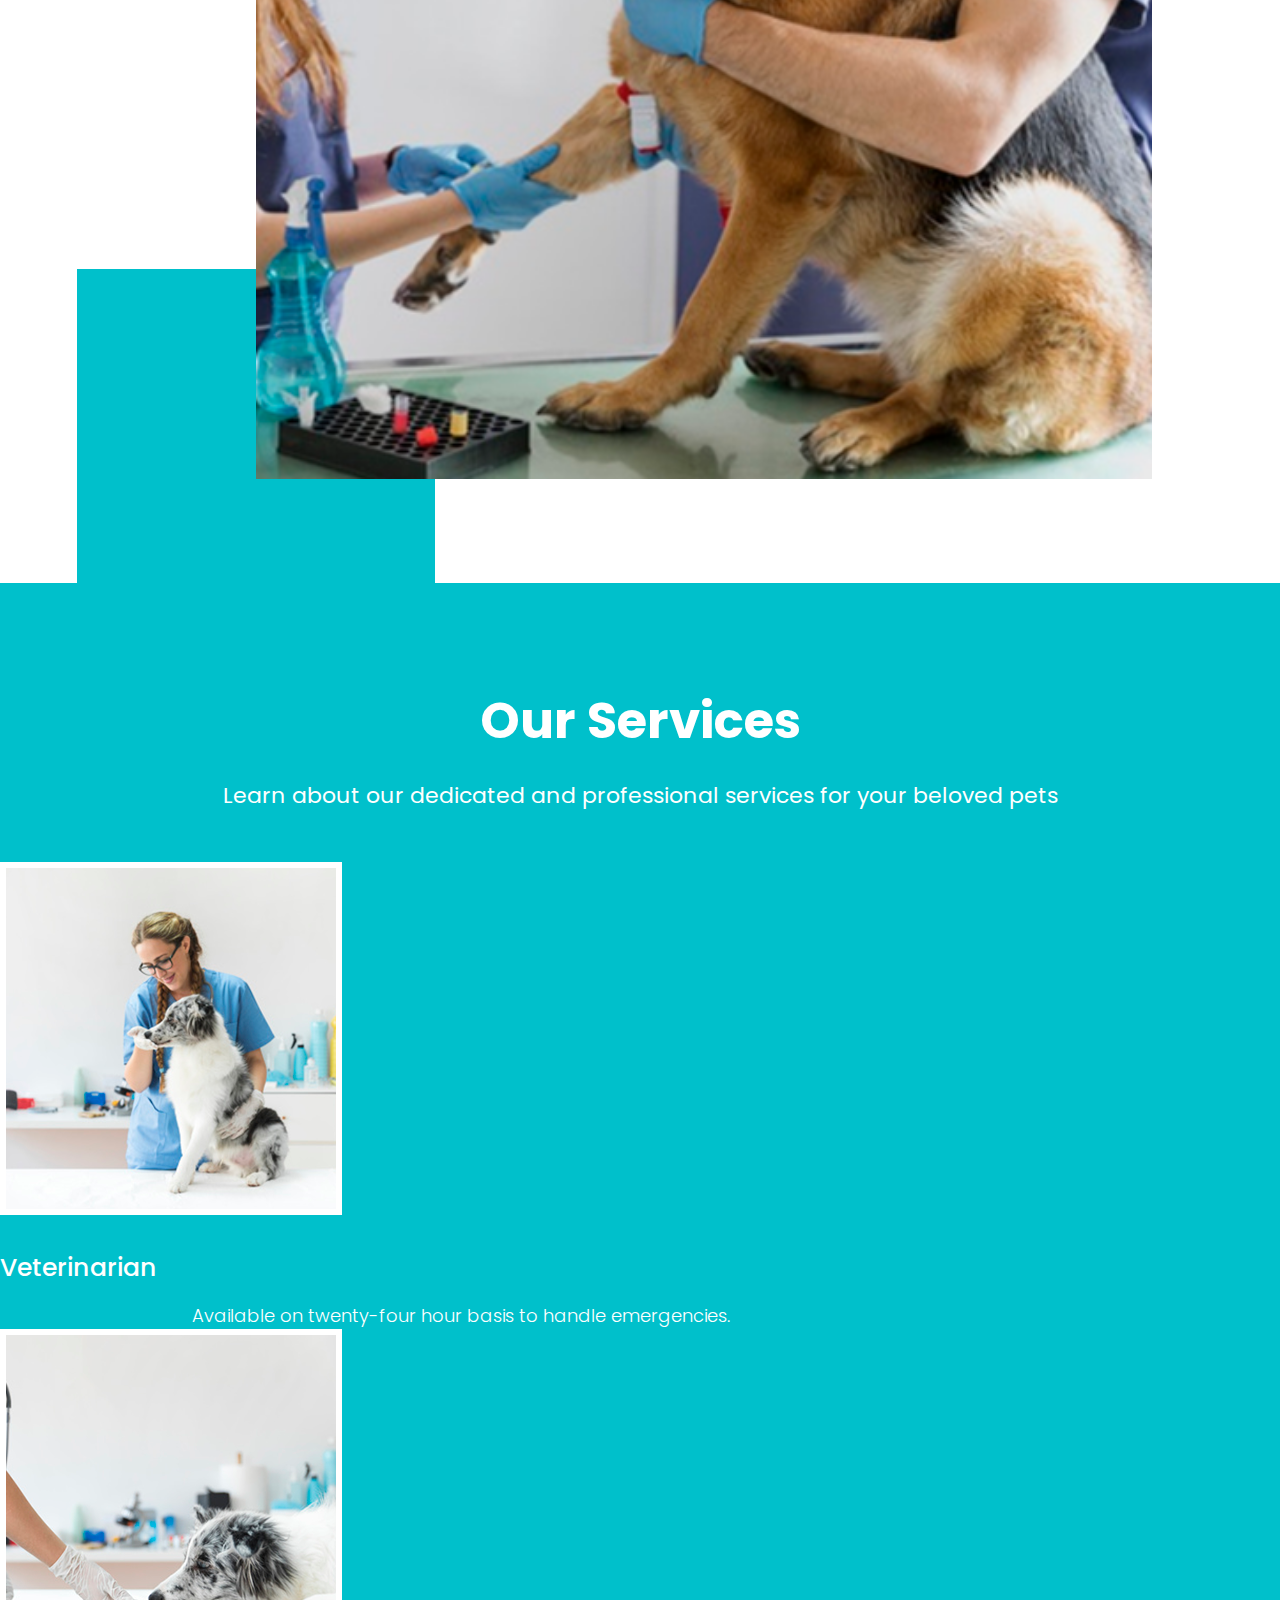
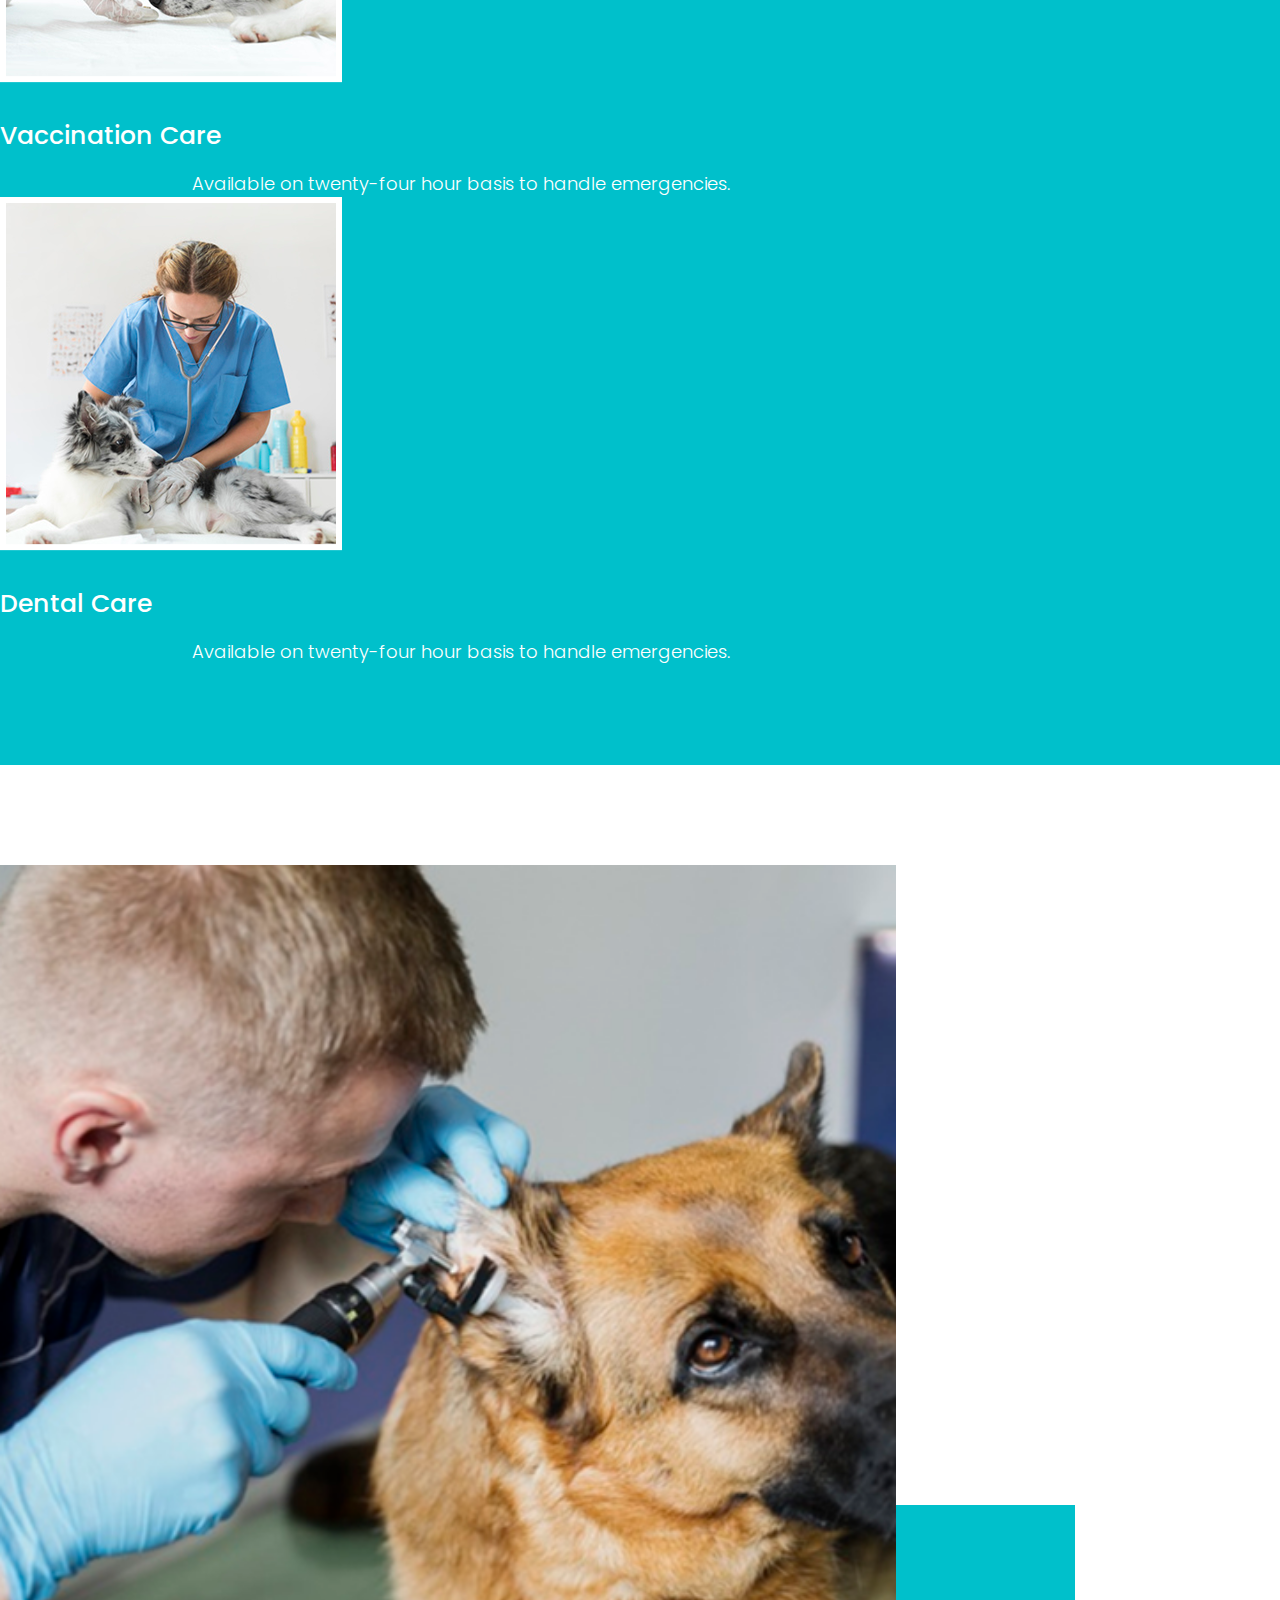
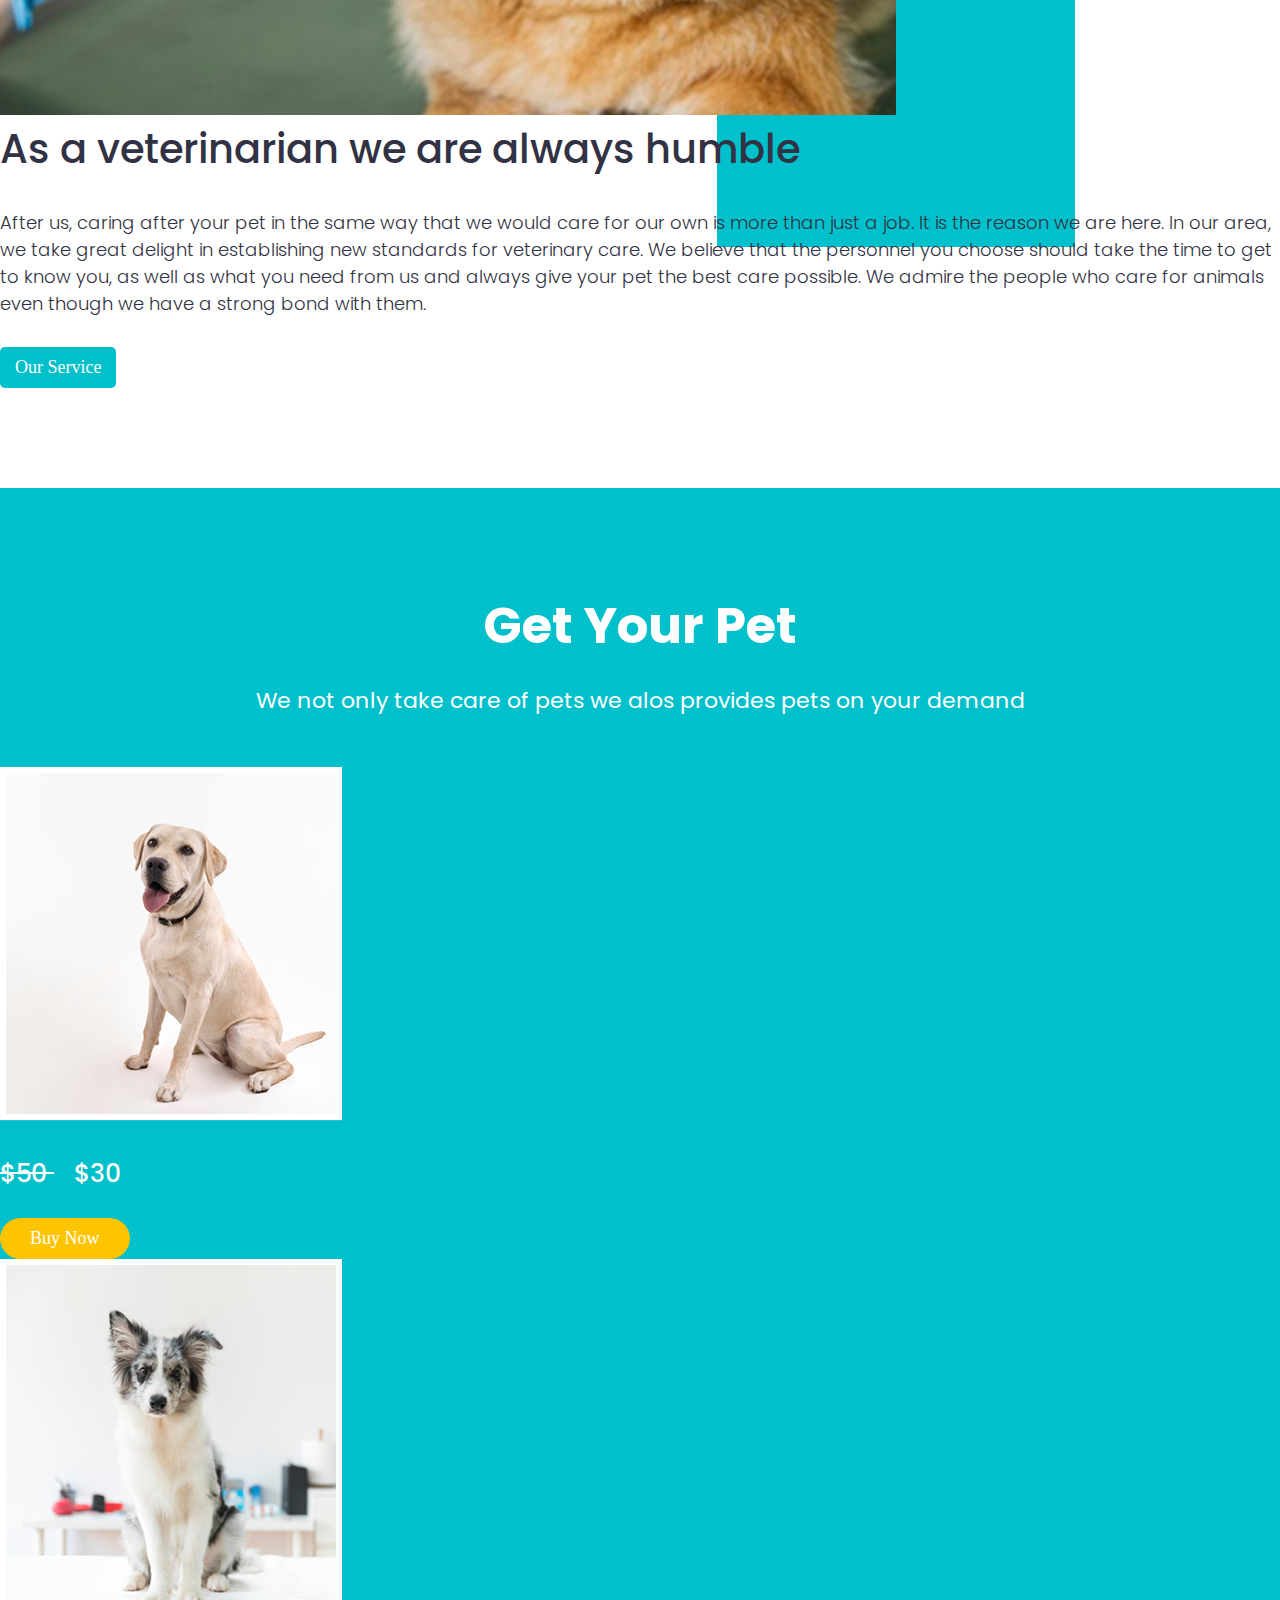
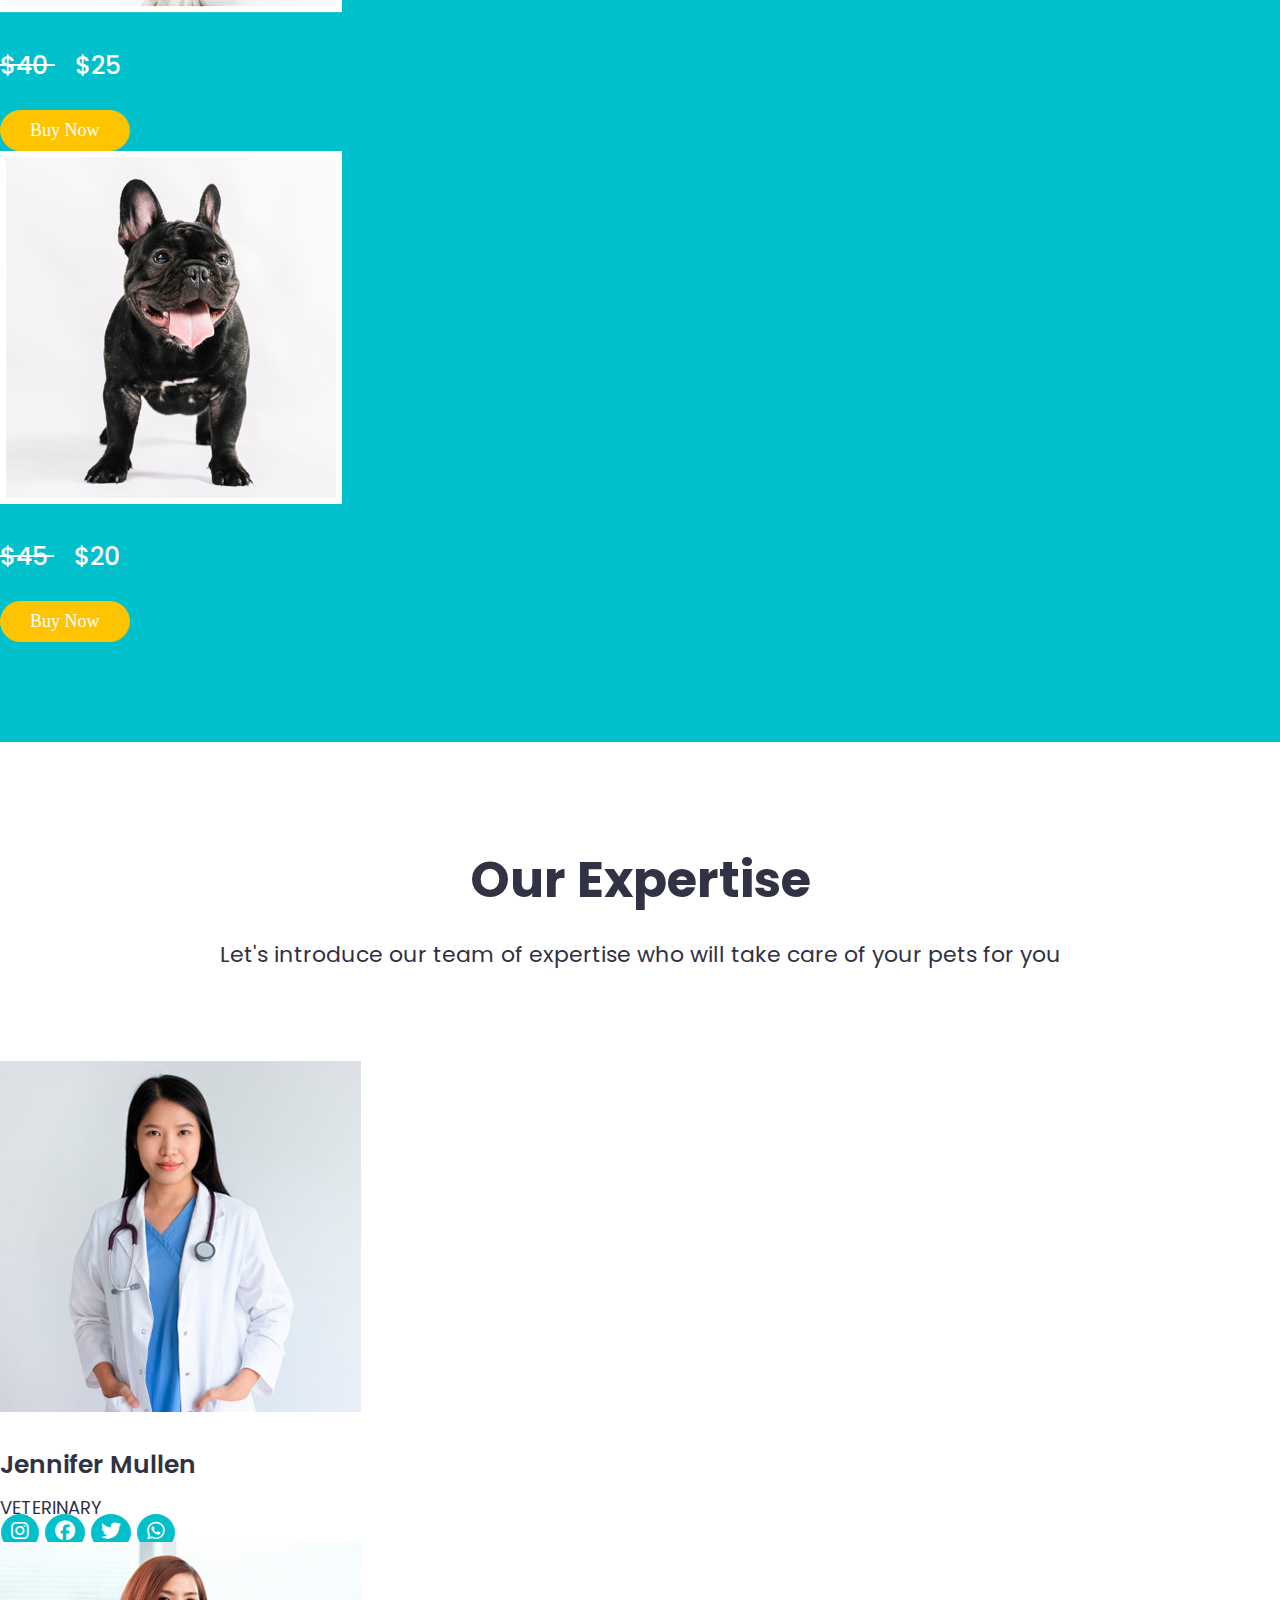
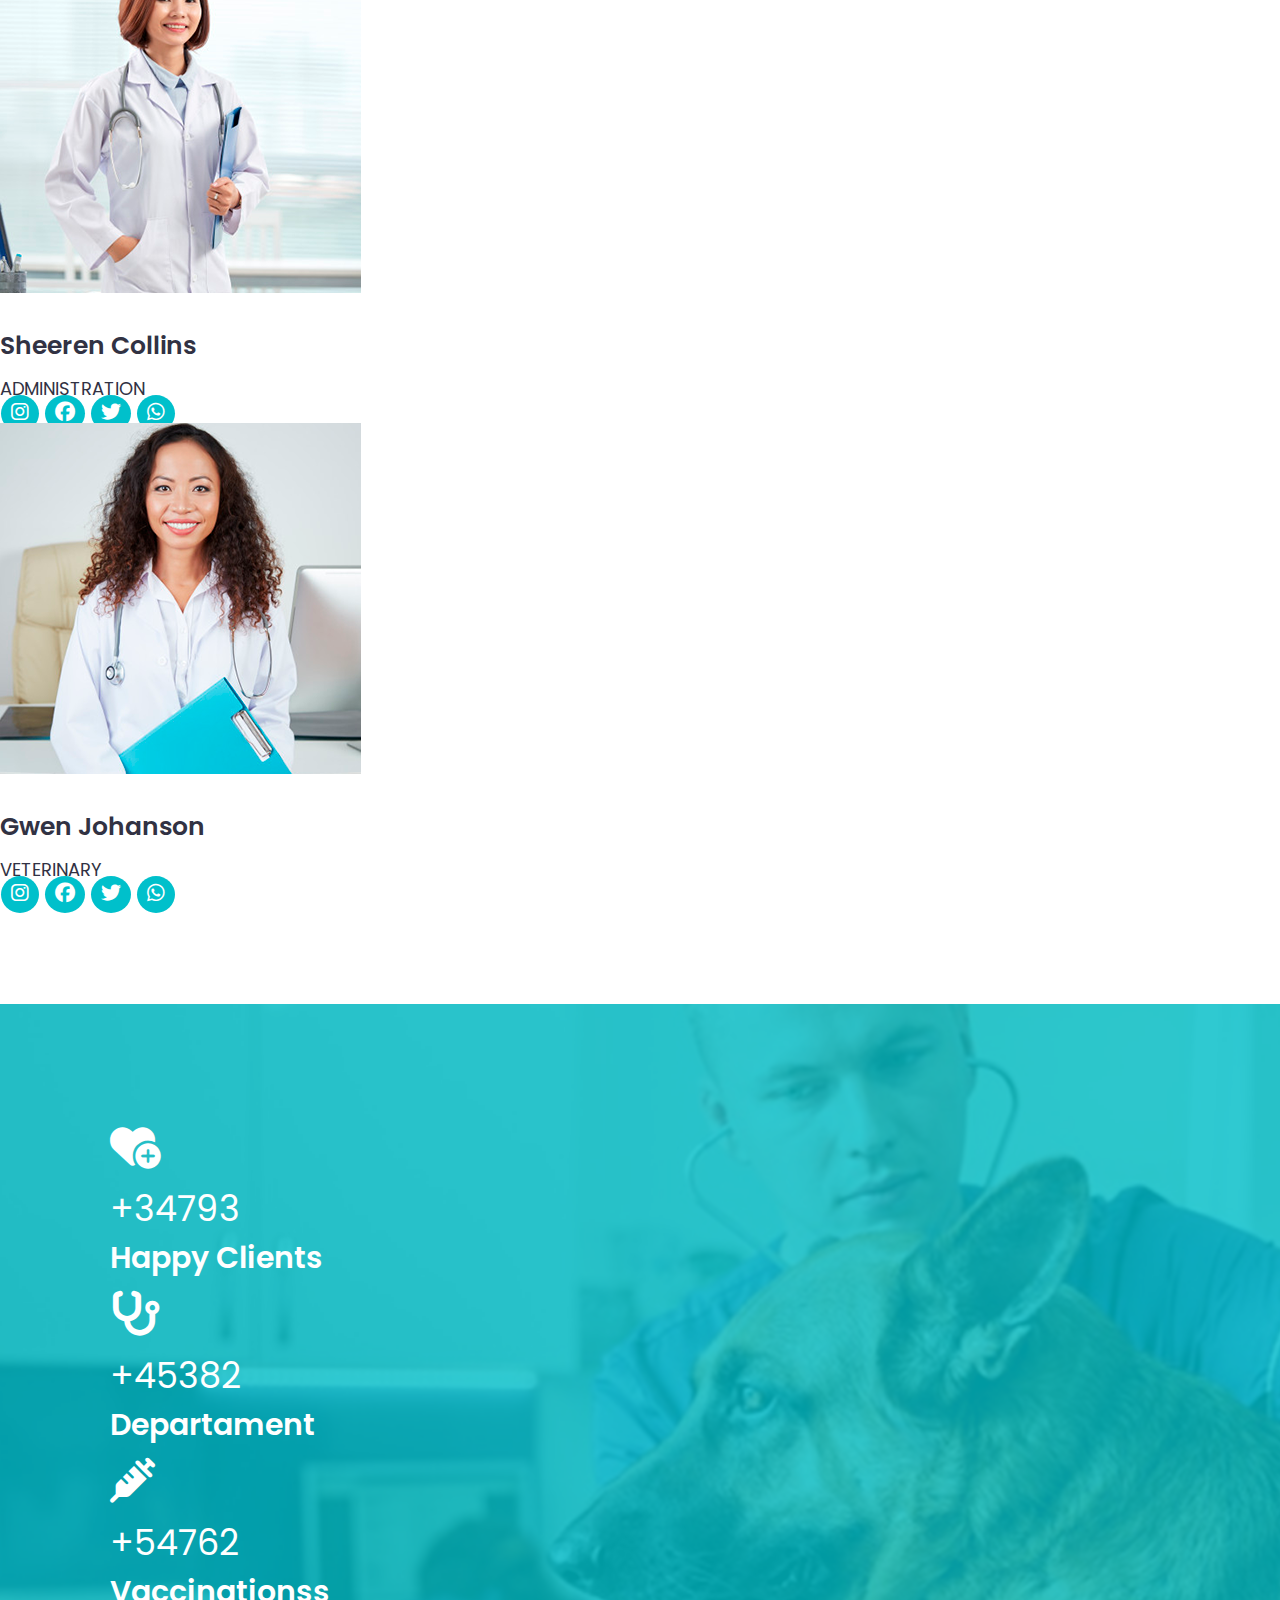
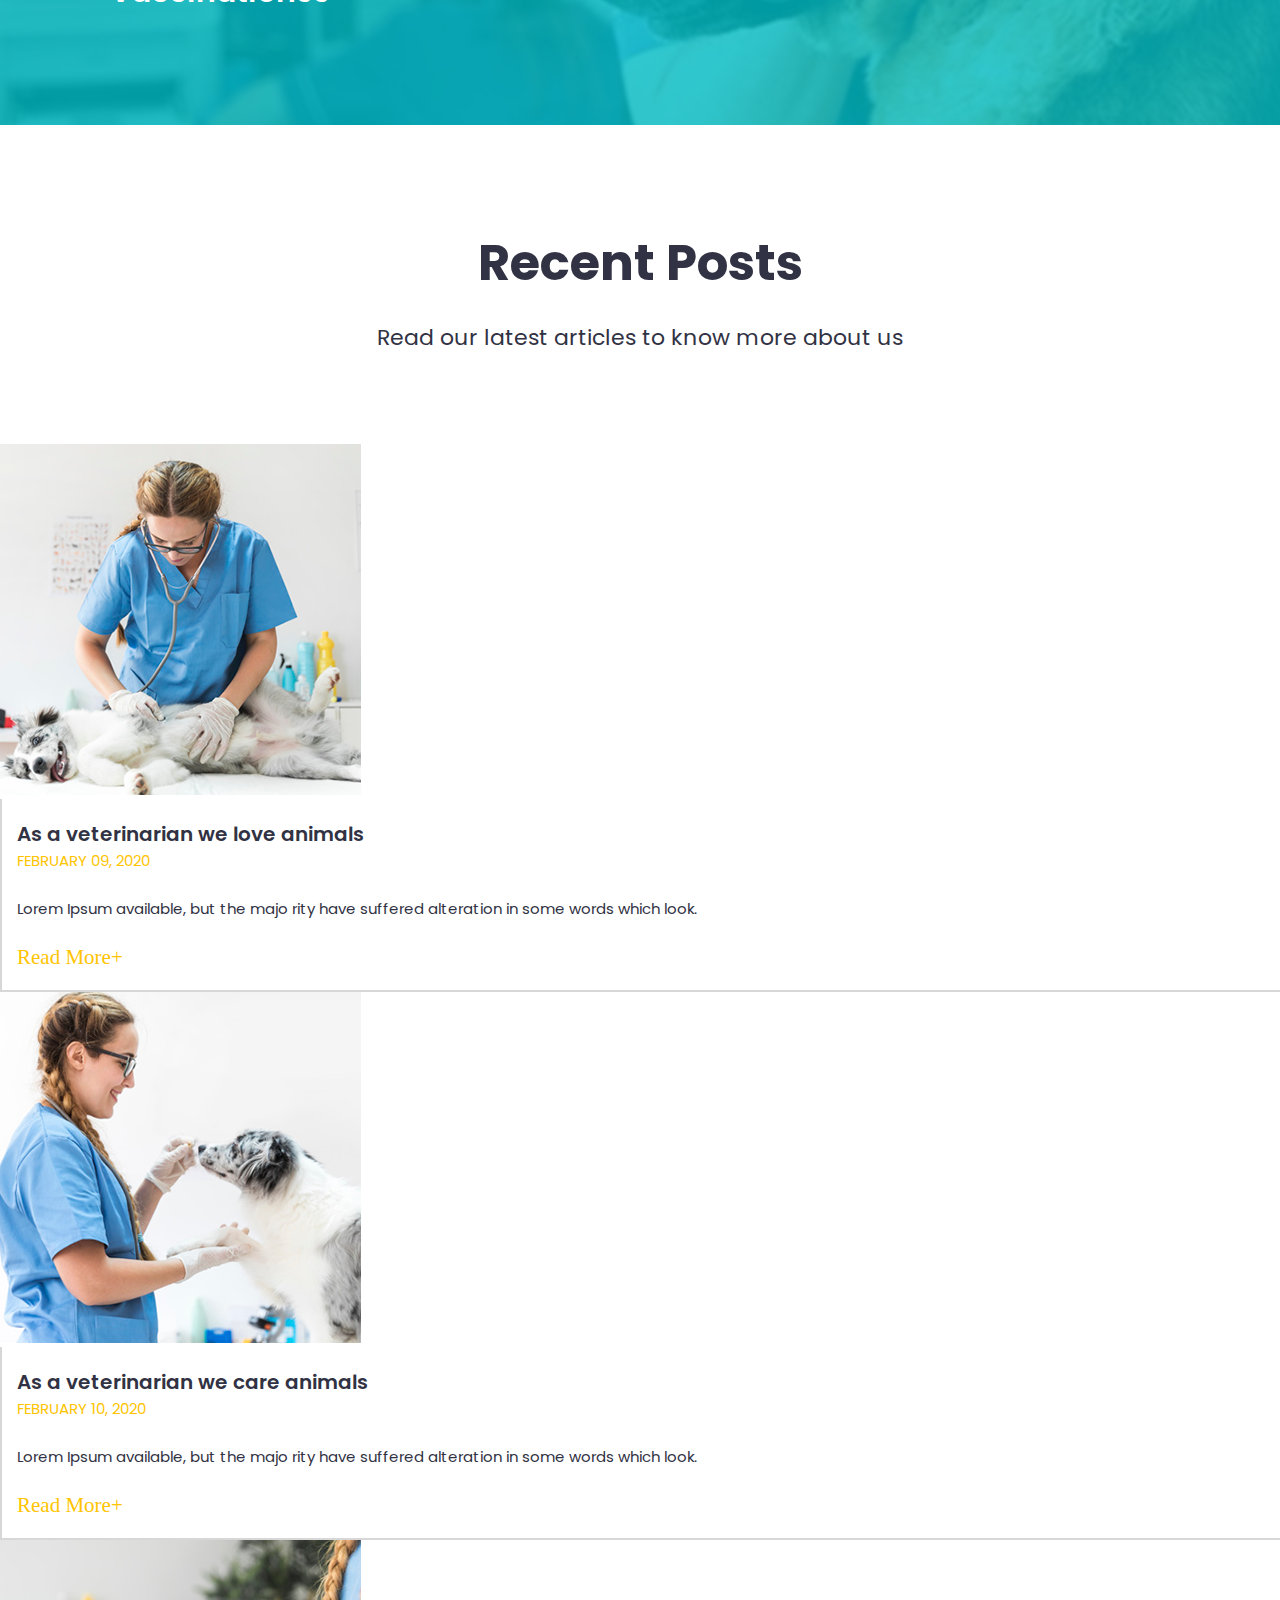
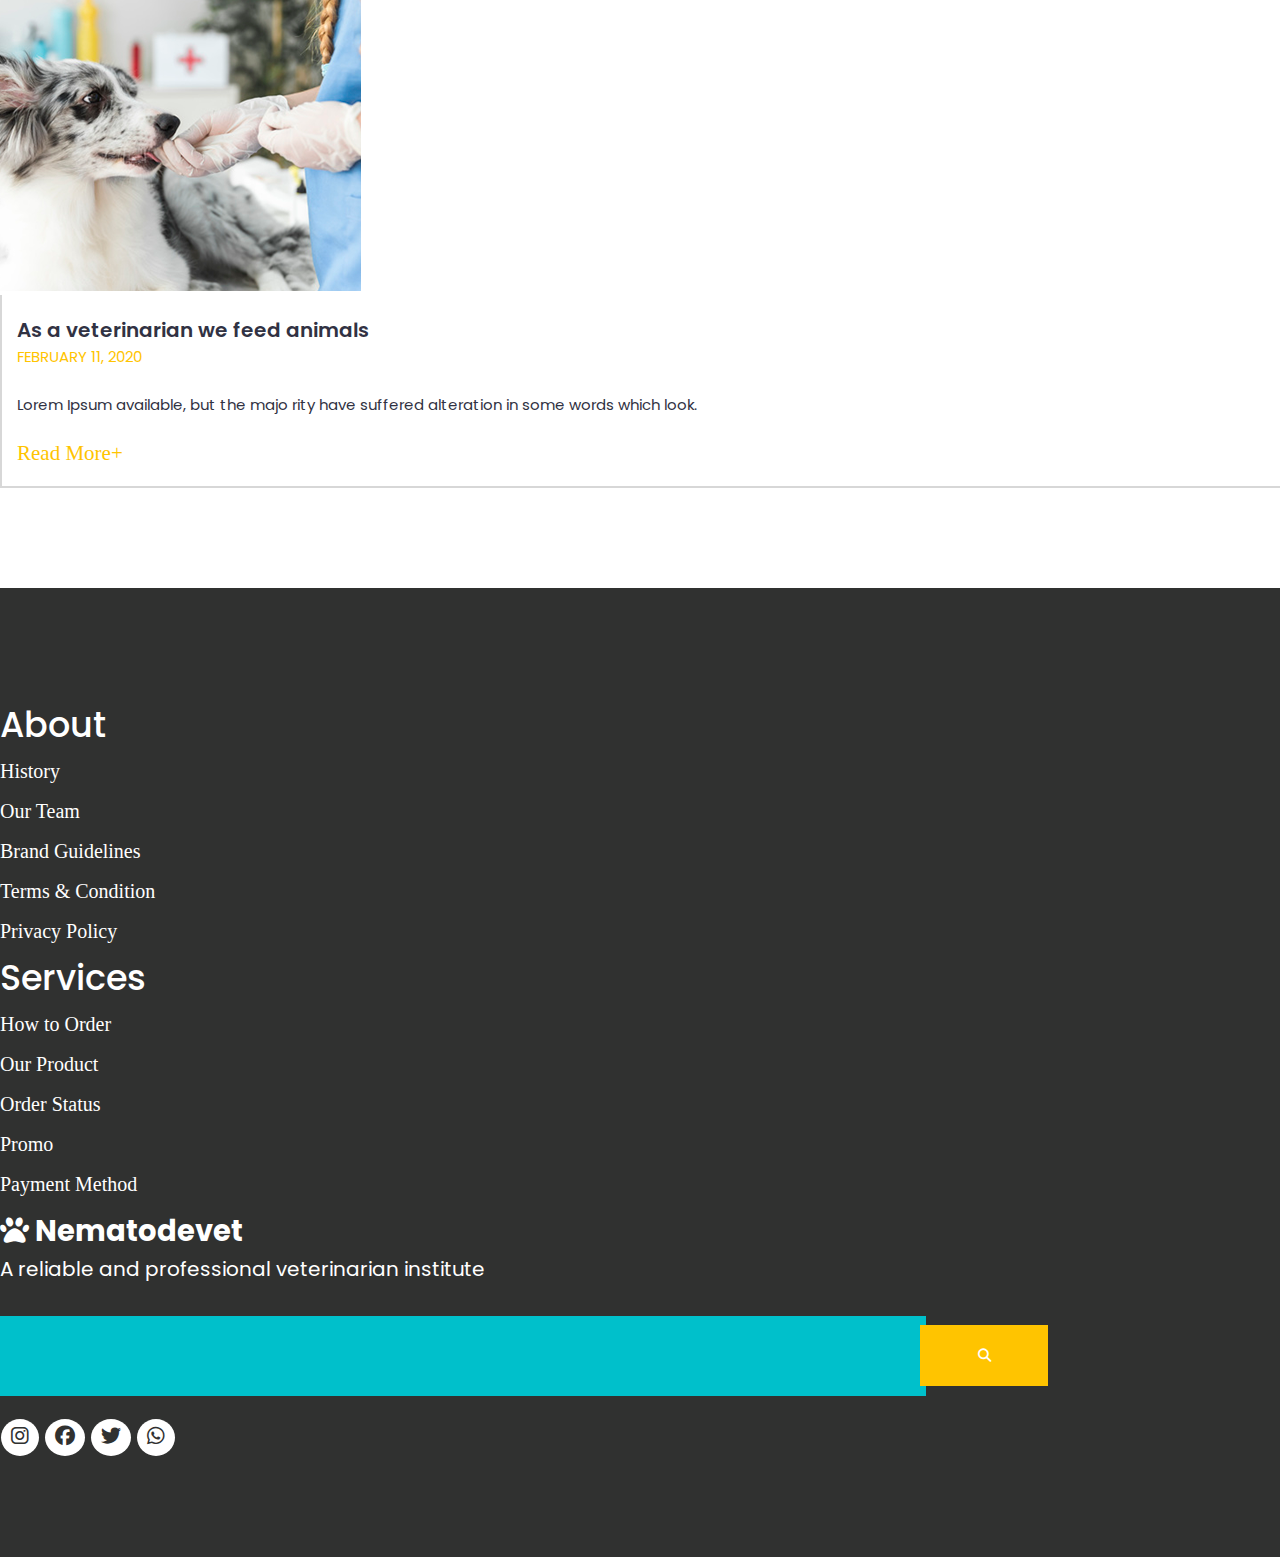
==== commit 7f5d7d8e: "landing page" ====
--- a/index.html
+++ b/index.html
@@ -10,7 +10,7 @@
     <link rel="preconnect" href="https://fonts.gstatic.com" crossorigin>
     <link href="https://fonts.googleapis.com/css2?family=Poppins:wght@100;200;300;400;500;600;700;800;900&display=swap" rel="stylesheet">
     <!-- CSS LINKS  -->
-    <link href="https://cdn.jsdelivr.net/npm/bootstrap@5.2.3/dist/css/bootstrap.min.css" rel="stylesheet" integrity="sha384-rbsA2VBKQhggwzxH7pPCaAqO46MgnOM80zW1RWuH61DGLwZJEdK2Kadq2F9CUG65" crossorigin="anonymous">
+    <link rel="stylesheet" href="https://cdn.jsdelivr.net/npm/bootstrap@4.1.3/dist/css/bootstrap.min.css" integrity="sha384-MCw98/SFnGE8fJT3GXwEOngsV7Zt27NXFoaoApmYm81iuXoPkFOJwJ8ERdknLPMO" crossorigin="anonymous">
     <link rel="stylesheet" href="https://cdnjs.cloudflare.com/ajax/libs/font-awesome/6.4.0/css/all.min.css">
     <link rel="stylesheet" href="css/style.css">
     <link rel="stylesheet" href="css/responsive.css">
@@ -80,7 +80,7 @@
             </div>
           </div>
           <div class="col-lg-6 ">
-            <div class="ser_vdo ">
+            <div class="ser_vdo move_left">
               <div class="ser_hover d-flex justify-content-center align-items-center">
                 <i class="fa-solid fa-circle-play"></i>
               </div>
@@ -378,6 +378,8 @@
 
 
     <!-- JS LINKS  -->
-    <script src="https://cdn.jsdelivr.net/npm/bootstrap@5.2.3/dist/js/bootstrap.bundle.min.js" integrity="sha384-kenU1KFdBIe4zVF0s0G1M5b4hcpxyD9F7jL+jjXkk+Q2h455rYXK/7HAuoJl+0I4" crossorigin="anonymous"></script>
+    <script src="https://code.jquery.com/jquery-3.3.1.slim.min.js" integrity="sha384-q8i/X+965DzO0rT7abK41JStQIAqVgRVzpbzo5smXKp4YfRvH+8abtTE1Pi6jizo" crossorigin="anonymous"></script>
+    <script src="https://cdn.jsdelivr.net/npm/popper.js@1.14.3/dist/umd/popper.min.js" integrity="sha384-ZMP7rVo3mIykV+2+9J3UJ46jBk0WLaUAdn689aCwoqbBJiSnjAK/l8WvCWPIPm49" crossorigin="anonymous"></script>
+    <script src="https://cdn.jsdelivr.net/npm/bootstrap@4.1.3/dist/js/bootstrap.min.js" integrity="sha384-ChfqqxuZUCnJSK3+MXmPNIyE6ZbWh2IMqE241rYiqJxyMiZ6OW/JmZQ5stwEULTy" crossorigin="anonymous"></script>
   </body>
 </html>--- a/css/responsive.css
+++ b/css/responsive.css
@@ -65,6 +65,9 @@
         font-size: 15px;
         margin-bottom: 20px;
     }
+    .team_item img{
+        max-width: 100%;
+    }
     .buy_btn {
         margin-bottom: 35px;
     }
@@ -83,11 +86,14 @@
     .blog_item {
         margin: 40px 0;
     }
+    .blog_item img{
+        max-width: 100%;
+    }
     .blog_text {
         width: 92%;
     }
     .blog_item img{
-        max-width: 100%;
+        max-width: 92%;
     }
     footer {
         padding: 60px 0;
@@ -323,4 +329,13 @@
     .blog_text {
         width: 100%;
     }
+}
+/* For large screen  */
+@media (min-width: 1200px){
+    .move_left{
+        left: 20%;
+    }
+    .blog_text {
+        width: 103%;
+    }
 }